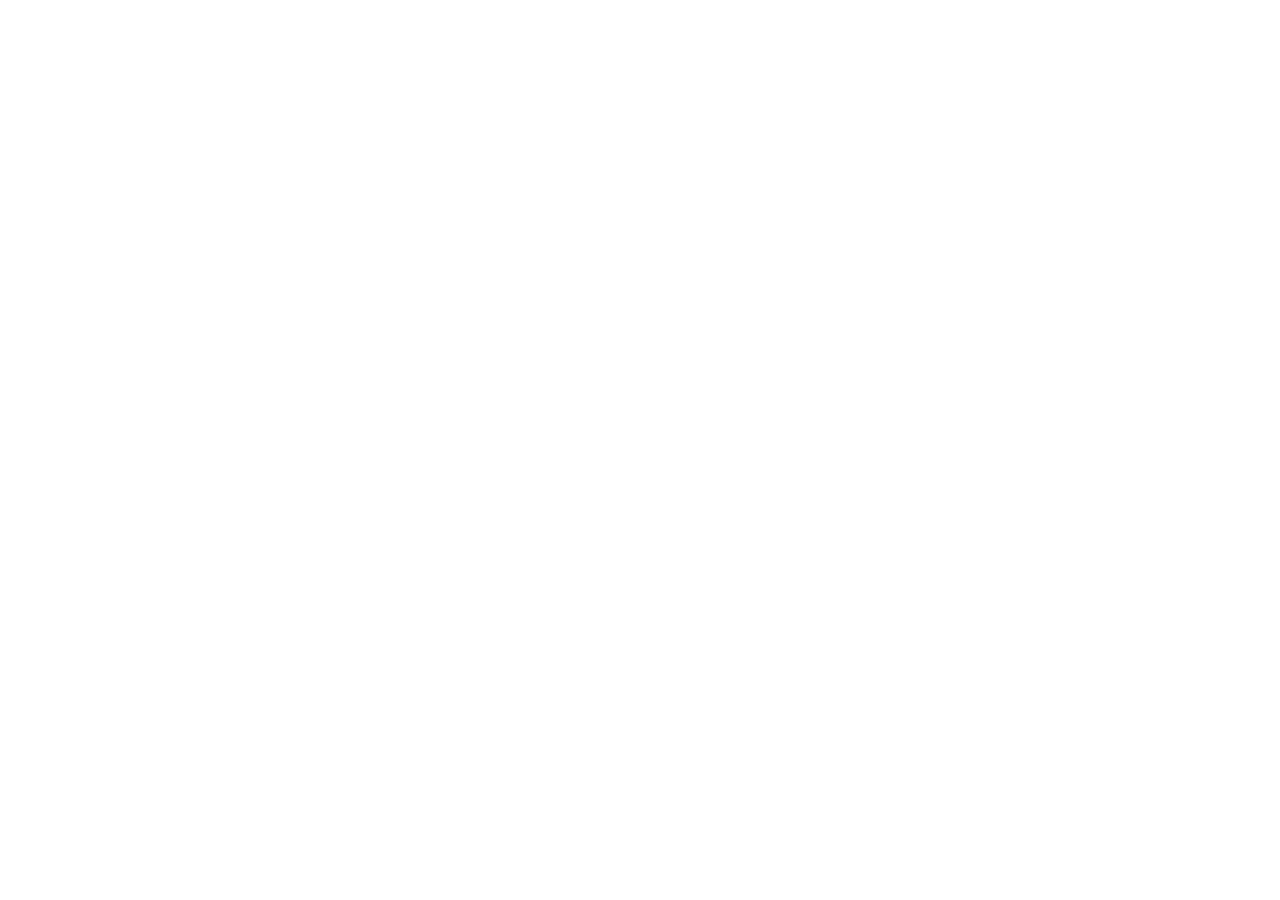
==== index.html @ 37dbfa88 "up" ====
<!DOCTYPE html>
<html lang="en">
<head>
    <meta charset="UTF-8">
    <meta name="viewport" content="width=device-width, initial-scale=1.0">
    <title>TS1 the best ever had</title>
</head>
<body>
    
</body>
</html>
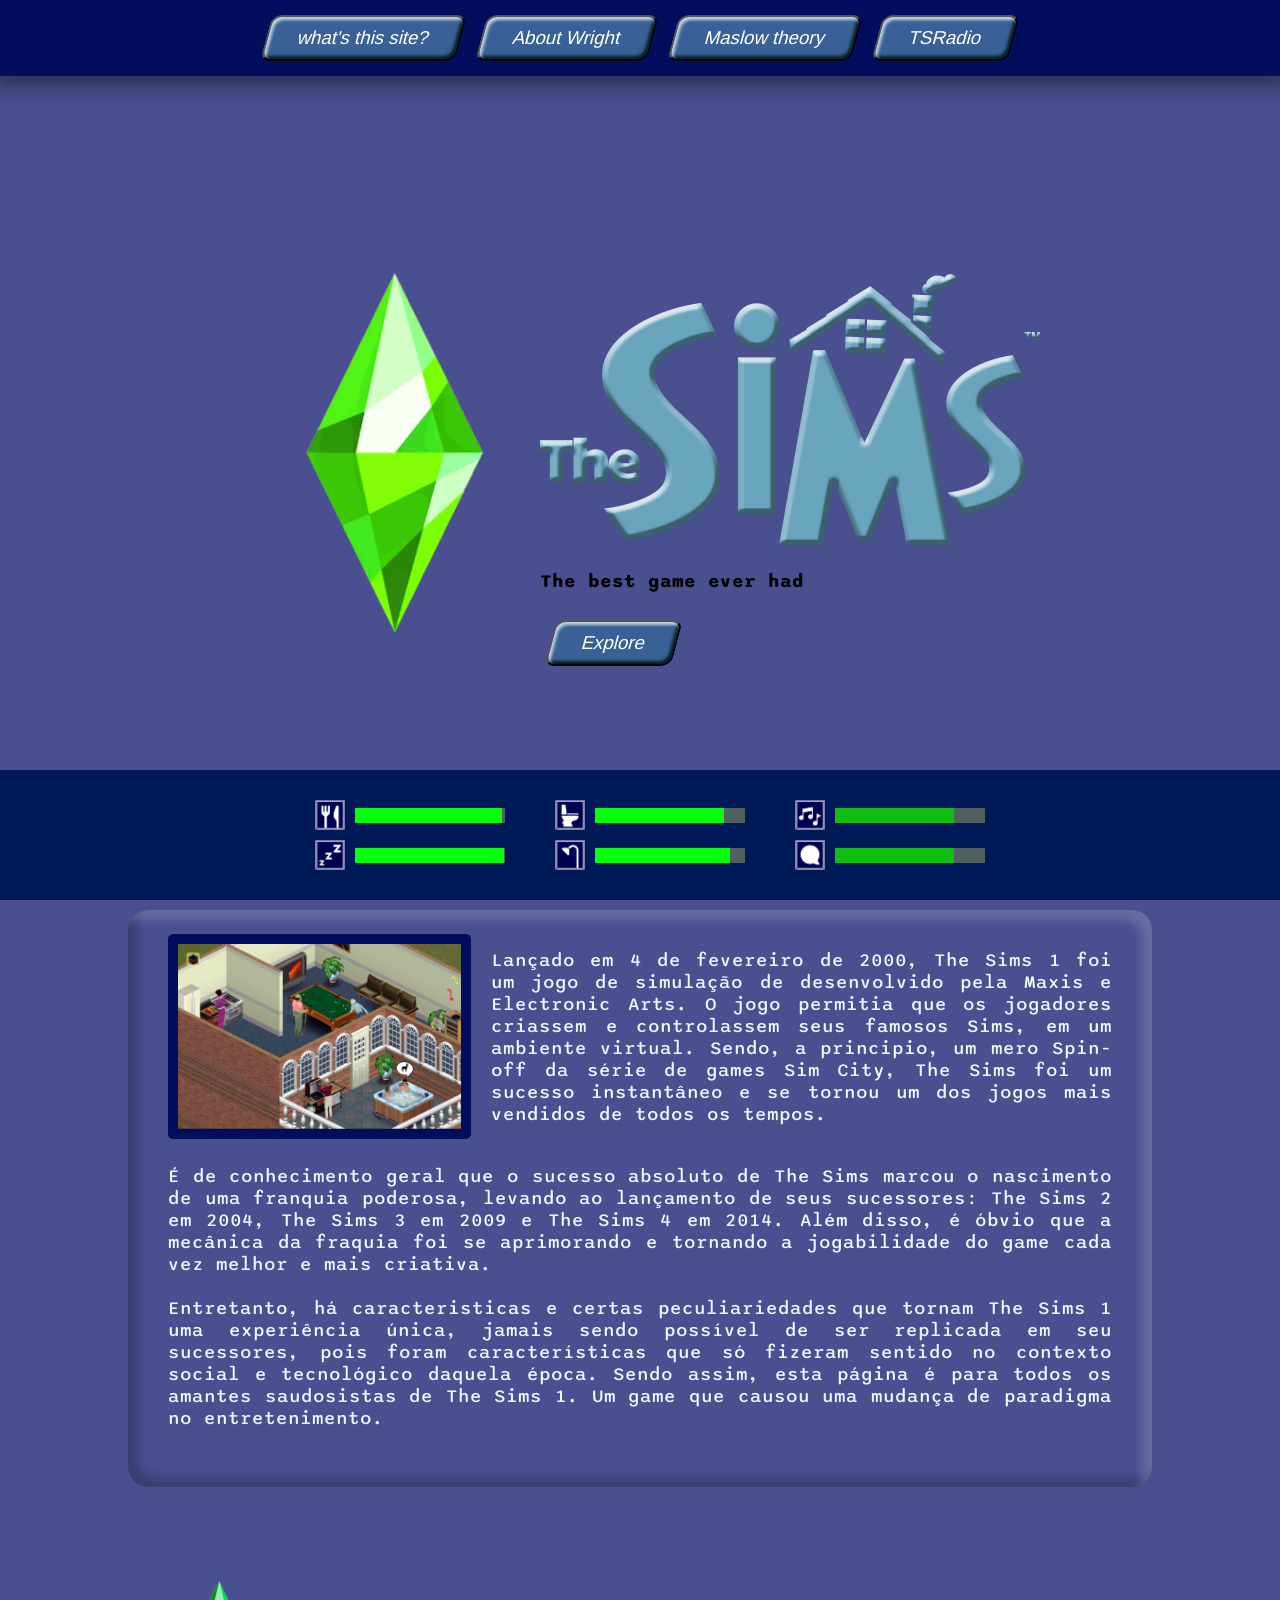
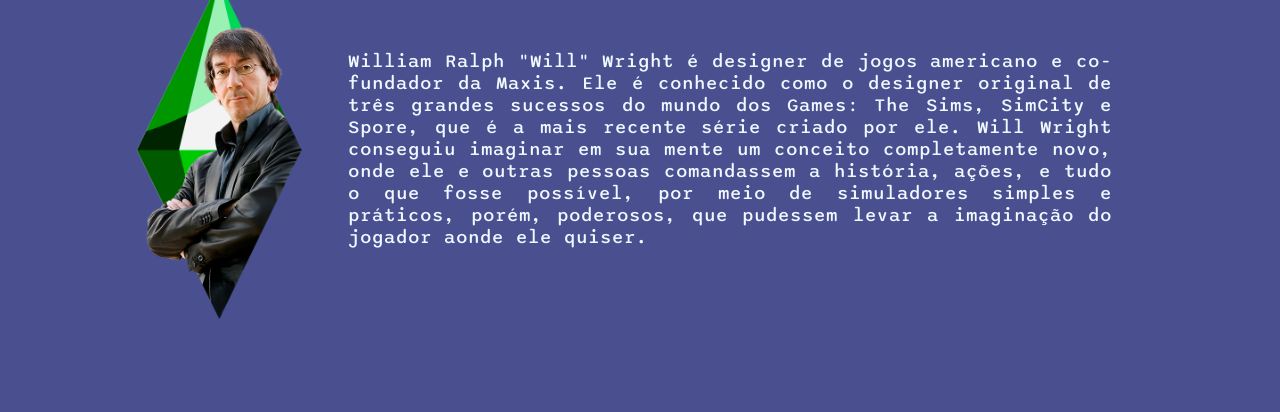
==== commit 4744e35e: "index rename" ====
--- a/index.html
+++ b/index.html
@@ -2,10 +2,77 @@
 <html lang="en">
 <head>
     <meta charset="UTF-8">
+    <link rel="shortchut icon" type="x-icon" href="_elements/TS-oldico.png">
     <meta name="viewport" content="width=device-width, initial-scale=1.0">
+    <link rel="stylesheet" href="style.css">
+    <link rel="stylesheet" href="alertStyle.css">
+    <link rel="stylesheet" href="footer.css">
+    <link rel="preconnect" href="https://fonts.googleapis.com">
+    <link rel="preconnect" href="https://fonts.gstatic.com" crossorigin>
+    <link href="https://fonts.googleapis.com/css2?family=Sono:wght@200..800&display=swap" rel="stylesheet">
     <title>TS1 the best ever had</title>
+   
 </head>
 <body>
-    
+
+    <div id="header-footer"></div>
+
+    <div id="cover" class="cover">
+        <img src="/_elements/plumbob_green.webp" alt="The Sims Pumbob">
+        <div id="coverText" class="coverText">
+            <img src="_elements/TS-logo-main.png" alt="The sims 1">
+            <h3>The best game ever had</h3>
+            <button class="btn btn5">Explore</button>
+        </div>
+    </div>
+
+    <div id="module" class="module modWhats">
+        <section class="section">
+            <img src="_elements/3240725-the-sims-screenshot.jpg" class="screenShot" alt="">
+            <p>Lançado em 4 de fevereiro de 2000, The Sims 1 foi um jogo de simulação de desenvolvido pela Maxis e Electronic Arts. O jogo permitia que os jogadores criassem e controlassem seus famosos Sims, em um ambiente virtual. Sendo, a principio, um mero Spin-off da série de games Sim City, The Sims foi um sucesso instantâneo e se tornou um dos jogos mais vendidos de todos os tempos.
+        </section>
+        <br>
+        É de conhecimento geral que o sucesso absoluto de The Sims marcou o nascimento de uma franquia poderosa, levando ao lançamento de seus sucessores: The Sims 2 em 2004, The Sims 3 em 2009 e The Sims 4 em 2014. Além disso, é óbvio que a mecânica da fraquia foi se aprimorando e tornando a jogabilidade do game cada vez melhor e mais criativa.
+        <br><br>
+        Entretanto, há caracteristicas e certas peculiariedades que tornam The Sims 1 uma experiência única, jamais sendo possível de ser replicada em seu sucessores, pois foram características que só fizeram sentido no contexto social e tecnológico daquela época. Sendo assim, esta página é para todos os amantes saudosistas de The Sims 1. Um game que causou uma mudança de paradigma no entretenimento.
+        </p>
+    </div>
+
+    <div id="module" class="moduleb modWright">
+        <img id="willImg" class="willImg" src="_elements/Will_Wright2.png" alt="">
+        <p>William Ralph "Will" Wright é designer de jogos americano e co-fundador da Maxis. Ele é conhecido como o designer original de três grandes sucessos do mundo dos Games: The Sims, SimCity e Spore, que é a mais recente série criado por ele. Will Wright conseguiu imaginar em sua mente um conceito completamente novo, onde ele e outras pessoas comandassem a história, ações, e tudo o que fosse possível, por meio de simuladores simples e práticos, porém, poderosos, que pudessem levar a imaginação do jogador aonde ele quiser.
+        </p>
+    </div>
+
+    <!-- CRIAR UM HTML PARA ALERTAS -->
+
+    <div id="alerta" class="alert" style="display:none">
+        <div class="alert-row">
+            <img src="_elements/achievement-img.png" alt="achievement">
+            <p>Meus parabêns, você agora sabe como funciona a pirâmide de Maslow, e aumentou sua habilidade de lógica.</p>
+        </div>
+        <button class="btn btnCloseAlert">Fechar</button>
+    </div>
+
+    <div id="alert-border" class="alert-border" style="display:none"></div>
+
+    <!-- <script src="script.js"></script>
+    <script src="alertScript.js"></script> -->
+
+    <script src="https://code.jquery.com/jquery-3.3.1.js"></script>
+    <script>
+        $(function () {
+            $("#header-footer").load("header-footer.html", function() {
+                $.getScript("script.js");
+                $.getScript("alertScript.js");
+                $.getScript("moodScript.js", function() {
+                    $.getScript("setupAllMoods.js", function() {
+                        initializeMoods();
+                    });
+                });
+            });
+        });
+    </script>
+
 </body>
 </html>
--- a/style.css
+++ b/style.css
@@ -0,0 +1,122 @@
+body {
+    margin: 0;
+    padding: 0;
+    background-color: #4A508F;
+    
+    font-family: "Sono", monospace;
+    font-optical-sizing: auto;
+    font-weight: 500;
+    font-style: normal;
+    font-variation-settings:
+    "MONO" 1;
+}
+
+body.alerta-exibido{
+    overflow: hidden;
+}
+
+
+.head {
+    width: 100vw;
+    padding: 5px 0;
+    display: flex;
+    justify-content: center;
+    align-items: center;
+    position: fixed;
+    top: 0;
+    z-index: 1000;
+    background-color: #020D5D;
+    box-shadow: 0 0 20px 10px #00000063;
+}
+
+.btn:hover {
+    cursor: pointer;
+}
+
+.btn{
+    background-color: #396195;
+    box-shadow: inset 3px 3px 3px 0 rgba(255, 255, 255, 0.709), inset -3px -3px 3px 0 rgba(0, 31, 29, 0.965);
+    color: #ffffff;
+    border-radius: 10px;
+    padding: 10px 30px;
+    font-size: 14pt;
+    margin: 10px;
+    transform: skew(-15deg);
+}
+
+.screenShot {
+    margin-right: 20px;
+    width: 30%;
+    border-radius: 5px;
+    border: 10px solid #020d5d;
+}
+
+.cover {
+    width: 100vw;
+    height: 100vh;
+    display: flex;
+    justify-content: center;
+    align-items: center;
+}
+
+.cover > img {
+    width: 300px;
+}
+
+.coverText > img {
+    margin-top: 50px;
+    width: 500px;
+}
+
+h1 {
+    font-size: 40pt;
+    color: #ffffff;
+}
+
+.module {
+    box-sizing: border-box;
+    box-shadow: inset -10px 10px 10px 0 rgba(255, 255, 255, 0.158), inset 10px -10px 10px 0 rgba(0, 0, 0, .2);
+    width: 80vw;
+    height: auto;
+    display: flex;
+    flex-direction: column;
+    margin: 10px auto;
+    border-radius: 20px;
+}
+
+.section {
+    display: flex;
+    align-items: center;
+    justify-content: center;
+}
+
+.moduleb {
+    width: 80vw;
+    height: auto;
+    display: flex;
+    align-items: center;
+    justify-content: center;
+    margin: 90px auto;
+    align-items: center;
+    border-radius: 20px;
+}
+
+.module, .moduleb > p {
+    font-size: 14pt;
+    text-align: justify;
+    color: aliceblue;
+    padding: 20px 40px;
+}
+
+.modWright > img {
+    width: 180px;
+    transition: 0.5s ease;
+}
+
+.modWright > img:hover{
+    cursor: pointer;
+    transform: scale(1.1);
+    transition: 0.5s ease;
+    filter: drop-shadow( 0 0 20px rgb(0, 255, 38));
+}
+
--- a/alertStyle.css
+++ b/alertStyle.css
@@ -0,0 +1,50 @@
+.alert{
+    box-sizing: border-box;
+    box-shadow: inset -10px 10px 5px 0px rgba(255, 255, 255, 0.331), inset 10px -10px 10px 0 rgba(0, 0, 0, .2);
+    position:fixed;
+    top: 50%;
+    left: 50%;
+    transform: translate(-50%, -50%);
+    padding: 30px;
+    z-index: 9999;
+    background-color: #020052;
+    display: flex;
+    align-items: center;
+    justify-content: center;
+    border-radius: 5px;
+}
+
+.alert-row{
+    display: flex;
+    align-items:start;
+    gap: 10px;
+}
+
+.alert-border{
+    position:fixed;
+    top: 50%;
+    left: 50%;
+    transform: translate(-50%, -50%);
+    width: 100%;
+    height: 100%;
+    z-index: 1000;
+    backdrop-filter: blur(5px);
+    background-color: rgba(255, 255, 255, 0);
+}
+
+.alert-row > p{
+    font-size: 12pt;
+    color: rgba(255, 255, 255, 0.75);
+    padding-right: 10px;
+}
+
+.alert-row > img{
+    width: 30%;
+    height: auto;
+}
+
+.alert > button{
+    position: relative;
+    margin-left: 40%;
+    margin-top: 5%;
+}
--- a/footer.css
+++ b/footer.css
@@ -0,0 +1,43 @@
+/* {
+    margin: 0;
+    padding: 0;
+    box-sizing: border-box;
+}
+
+footer {
+    width: 100vw;
+    height: 70px;
+    background-color: #020D5D;
+    display: flex;
+    justify-content: center;
+    align-items: center;
+    position: fixed;
+    bottom: 0;
+    z-index: 1000;
+}
+
+h6 {
+    color: white;
+    margin-bottom: 2px;
+}
+
+.moodContainer{
+    width: 300px;
+    display: flex;
+    flex-wrap: wrap;
+    gap: 5px 20px;
+}
+
+.progress-bar {
+    width: 100px;
+    height: 10px;
+    background-color: #cf0103;
+    z-index: 5000;
+}
+  
+.progress {
+    height: 100%;
+    background-color: green;
+    z-index: 6000;
+}
+  */
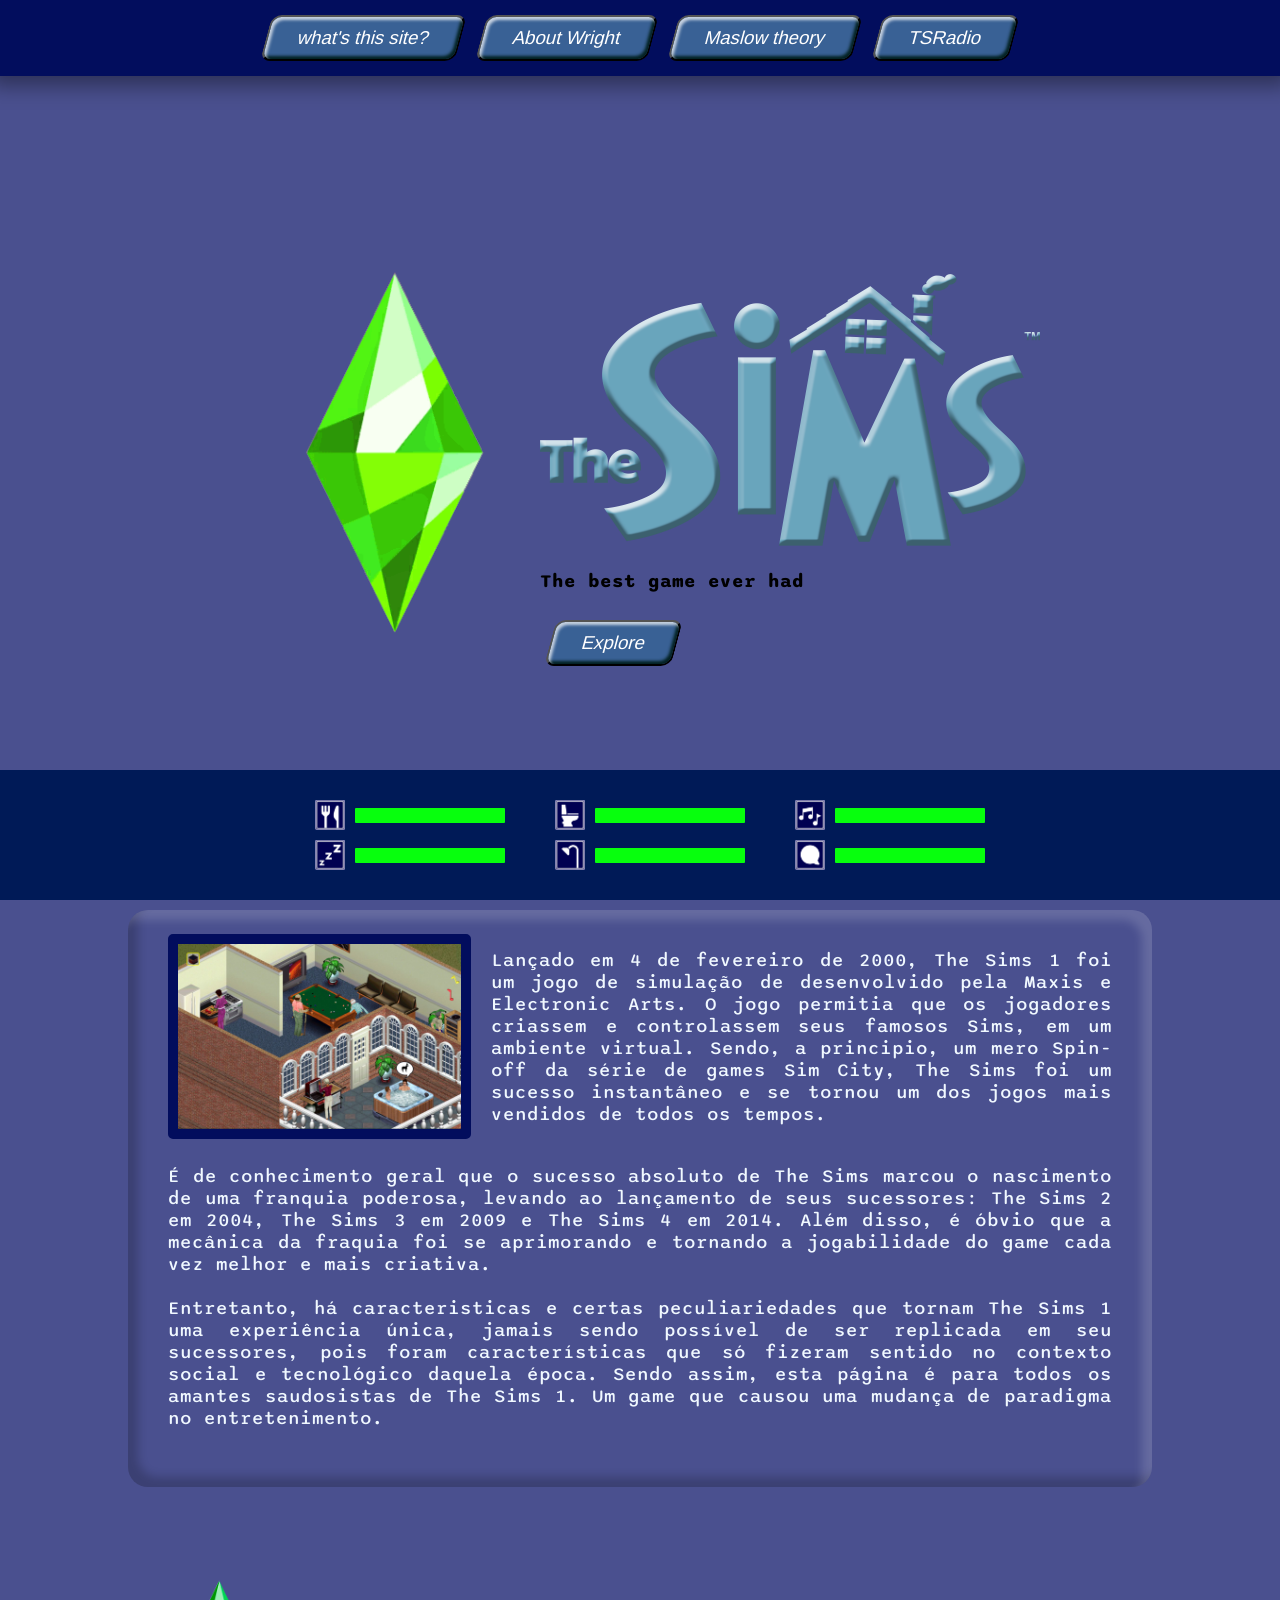
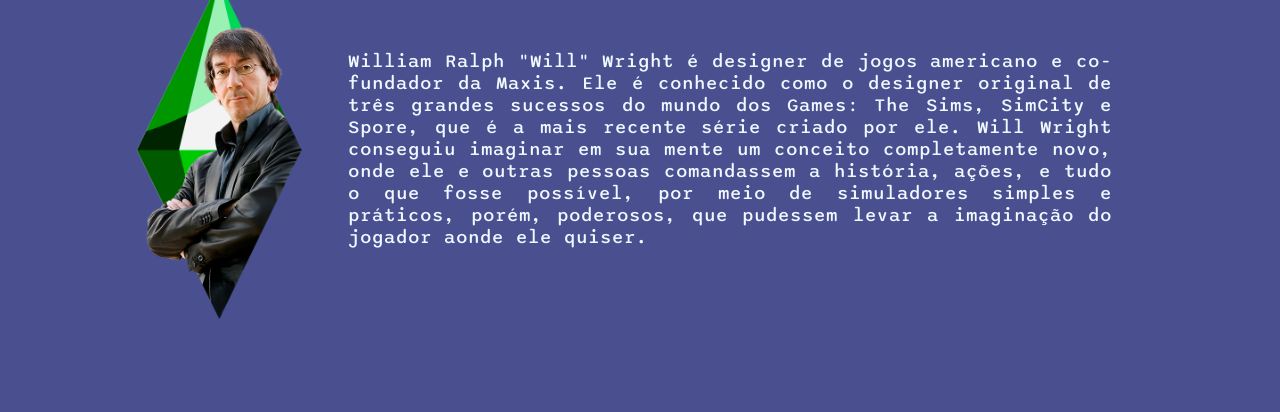
==== commit 3564cabe: "reestruturação de projeto" ====
--- a/index.html
+++ b/index.html
@@ -1,12 +1,13 @@
 <!DOCTYPE html>
-<html lang="en">
+<html lang="pt-BR">
 <head>
     <meta charset="UTF-8">
-    <link rel="shortchut icon" type="x-icon" href="_elements/TS-oldico.png">
+    <link rel="shortcut icon" type="image/png" href="assets/images/branding/TS-oldico.png">
     <meta name="viewport" content="width=device-width, initial-scale=1.0">
-    <link rel="stylesheet" href="style.css">
-    <link rel="stylesheet" href="alertStyle.css">
-    <link rel="stylesheet" href="footer.css">
+    <link rel="stylesheet" href="styles/main.css">
+    <link rel="stylesheet" href="styles/alert.css">
+    <link rel="stylesheet" href="styles/footer.css">
+    <link rel="stylesheet" href="styles/moods.css">
     <link rel="preconnect" href="https://fonts.googleapis.com">
     <link rel="preconnect" href="https://fonts.gstatic.com" crossorigin>
     <link href="https://fonts.googleapis.com/css2?family=Sono:wght@200..800&display=swap" rel="stylesheet">
@@ -18,9 +19,14 @@
     <div id="header-footer"></div>
 
     <div id="cover" class="cover">
-        <img src="/_elements/plumbob_green.webp" alt="The Sims Pumbob">
+        <img
+            id="plumbobStatus"
+            src="assets/images/plumbobs/plumbob_green.webp"
+            alt="Plumbob verde: necessidades em bom estado"
+            data-state="green"
+        >
         <div id="coverText" class="coverText">
-            <img src="_elements/TS-logo-main.png" alt="The sims 1">
+            <img src="assets/images/branding/TS-logo-main.png" alt="The Sims 1">
             <h3>The best game ever had</h3>
             <button class="btn btn5">Explore</button>
         </div>
@@ -28,7 +34,7 @@
 
     <div id="module" class="module modWhats">
         <section class="section">
-            <img src="_elements/3240725-the-sims-screenshot.jpg" class="screenShot" alt="">
+            <img src="assets/images/content/3240725-the-sims-screenshot.jpg" class="screenShot" alt="">
             <p>Lançado em 4 de fevereiro de 2000, The Sims 1 foi um jogo de simulação de desenvolvido pela Maxis e Electronic Arts. O jogo permitia que os jogadores criassem e controlassem seus famosos Sims, em um ambiente virtual. Sendo, a principio, um mero Spin-off da série de games Sim City, The Sims foi um sucesso instantâneo e se tornou um dos jogos mais vendidos de todos os tempos.
         </section>
         <br>
@@ -39,40 +45,48 @@
     </div>
 
     <div id="module" class="moduleb modWright">
-        <img id="willImg" class="willImg" src="_elements/Will_Wright2.png" alt="">
+        <img id="willImg" class="willImg" src="assets/images/content/Will_Wright2.png" alt="">
         <p>William Ralph "Will" Wright é designer de jogos americano e co-fundador da Maxis. Ele é conhecido como o designer original de três grandes sucessos do mundo dos Games: The Sims, SimCity e Spore, que é a mais recente série criado por ele. Will Wright conseguiu imaginar em sua mente um conceito completamente novo, onde ele e outras pessoas comandassem a história, ações, e tudo o que fosse possível, por meio de simuladores simples e práticos, porém, poderosos, que pudessem levar a imaginação do jogador aonde ele quiser.
         </p>
     </div>
 
     <!-- CRIAR UM HTML PARA ALERTAS -->
 
-    <div id="alerta" class="alert" style="display:none">
+    <div id="alerta" class="alert" role="dialog" aria-modal="true" aria-labelledby="alert-message" style="display:none">
         <div class="alert-row">
-            <img src="_elements/achievement-img.png" alt="achievement">
-            <p>Meus parabêns, você agora sabe como funciona a pirâmide de Maslow, e aumentou sua habilidade de lógica.</p>
+            <img src="assets/images/content/achievement-img.png" alt="achievement">
+            <p id="alert-message">Meus parabêns, você agora sabe como funciona a pirâmide de Maslow, e aumentou sua habilidade de lógica.</p>
         </div>
         <button class="btn btnCloseAlert">Fechar</button>
     </div>
 
     <div id="alert-border" class="alert-border" style="display:none"></div>
 
-    <!-- <script src="script.js"></script>
-    <script src="alertScript.js"></script> -->
+    <script src="scripts/alert.js"></script>
+    <script src="scripts/navigation.js"></script>
+    <script src="scripts/mood-controller.js"></script>
+    <script src="scripts/moods.js"></script>
+    <script>
+        async function initializePage() {
+            const container = document.getElementById('header-footer');
 
-    <script src="https://code.jquery.com/jquery-3.3.1.js"></script>
-    <script>
-        $(function () {
-            $("#header-footer").load("header-footer.html", function() {
-                $.getScript("script.js");
-                $.getScript("alertScript.js");
-                $.getScript("moodScript.js", function() {
-                    $.getScript("setupAllMoods.js", function() {
-                        initializeMoods();
-                    });
-                });
-            });
-        });
+            try {
+                const response = await fetch('partials/header-footer.html');
+
+                if (!response.ok) {
+                    throw new Error(`Erro HTTP ${response.status}`);
+                }
+
+                container.innerHTML = await response.text();
+                initializeNavigation();
+                initializeMoods();
+            } catch (error) {
+                console.error('Não foi possível carregar o cabeçalho e o rodapé:', error);
+            }
+        }
+
+        initializePage();
     </script>
 
 </body>
-</html>+</html>
--- a/styles/main.css
+++ b/styles/main.css
@@ -0,0 +1,122 @@
+body {
+    margin: 0;
+    padding: 0;
+    background-color: #4A508F;
+    
+    font-family: "Sono", monospace;
+    font-optical-sizing: auto;
+    font-weight: 500;
+    font-style: normal;
+    font-variation-settings:
+    "MONO" 1;
+}
+
+body.alerta-exibido{
+    overflow: hidden;
+}
+
+
+.head {
+    width: 100vw;
+    padding: 5px 0;
+    display: flex;
+    justify-content: center;
+    align-items: center;
+    position: fixed;
+    top: 0;
+    z-index: 1000;
+    background-color: #020D5D;
+    box-shadow: 0 0 20px 10px #00000063;
+}
+
+.btn:hover {
+    cursor: pointer;
+}
+
+.btn{
+    background-color: #396195;
+    box-shadow: inset 3px 3px 3px 0 rgba(255, 255, 255, 0.709), inset -3px -3px 3px 0 rgba(0, 31, 29, 0.965);
+    color: #ffffff;
+    border-radius: 10px;
+    padding: 10px 30px;
+    font-size: 14pt;
+    margin: 10px;
+    transform: skew(-15deg);
+}
+
+.screenShot {
+    margin-right: 20px;
+    width: 30%;
+    border-radius: 5px;
+    border: 10px solid #020d5d;
+}
+
+.cover {
+    width: 100vw;
+    height: 100vh;
+    display: flex;
+    justify-content: center;
+    align-items: center;
+}
+
+.cover > img {
+    width: 300px;
+}
+
+.coverText > img {
+    margin-top: 50px;
+    width: 500px;
+}
+
+h1 {
+    font-size: 40pt;
+    color: #ffffff;
+}
+
+.module {
+    box-sizing: border-box;
+    box-shadow: inset -10px 10px 10px 0 rgba(255, 255, 255, 0.158), inset 10px -10px 10px 0 rgba(0, 0, 0, .2);
+    width: 80vw;
+    height: auto;
+    display: flex;
+    flex-direction: column;
+    margin: 10px auto;
+    border-radius: 20px;
+}
+
+.section {
+    display: flex;
+    align-items: center;
+    justify-content: center;
+}
+
+.moduleb {
+    width: 80vw;
+    height: auto;
+    display: flex;
+    align-items: center;
+    justify-content: center;
+    margin: 90px auto;
+    align-items: center;
+    border-radius: 20px;
+}
+
+.module, .moduleb > p {
+    font-size: 14pt;
+    text-align: justify;
+    color: aliceblue;
+    padding: 20px 40px;
+}
+
+.modWright > img {
+    width: 180px;
+    transition: 0.5s ease;
+}
+
+.modWright > img:hover{
+    cursor: pointer;
+    transform: scale(1.1);
+    transition: 0.5s ease;
+    filter: drop-shadow( 0 0 20px rgb(0, 255, 38));
+}
+
--- a/styles/alert.css
+++ b/styles/alert.css
@@ -0,0 +1,50 @@
+.alert{
+    box-sizing: border-box;
+    box-shadow: inset -10px 10px 5px 0px rgba(255, 255, 255, 0.331), inset 10px -10px 10px 0 rgba(0, 0, 0, .2);
+    position:fixed;
+    top: 50%;
+    left: 50%;
+    transform: translate(-50%, -50%);
+    padding: 30px;
+    z-index: 9999;
+    background-color: #020052;
+    display: flex;
+    align-items: center;
+    justify-content: center;
+    border-radius: 5px;
+}
+
+.alert-row{
+    display: flex;
+    align-items:start;
+    gap: 10px;
+}
+
+.alert-border{
+    position:fixed;
+    top: 50%;
+    left: 50%;
+    transform: translate(-50%, -50%);
+    width: 100%;
+    height: 100%;
+    z-index: 1000;
+    backdrop-filter: blur(5px);
+    background-color: rgba(255, 255, 255, 0);
+}
+
+.alert-row > p{
+    font-size: 12pt;
+    color: rgba(255, 255, 255, 0.75);
+    padding-right: 10px;
+}
+
+.alert-row > img{
+    width: 30%;
+    height: auto;
+}
+
+.alert > button{
+    position: relative;
+    margin-left: 40%;
+    margin-top: 5%;
+}
--- a/styles/footer.css
+++ b/styles/footer.css
@@ -0,0 +1,43 @@
+/* {
+    margin: 0;
+    padding: 0;
+    box-sizing: border-box;
+}
+
+footer {
+    width: 100vw;
+    height: 70px;
+    background-color: #020D5D;
+    display: flex;
+    justify-content: center;
+    align-items: center;
+    position: fixed;
+    bottom: 0;
+    z-index: 1000;
+}
+
+h6 {
+    color: white;
+    margin-bottom: 2px;
+}
+
+.moodContainer{
+    width: 300px;
+    display: flex;
+    flex-wrap: wrap;
+    gap: 5px 20px;
+}
+
+.progress-bar {
+    width: 100px;
+    height: 10px;
+    background-color: #cf0103;
+    z-index: 5000;
+}
+  
+.progress {
+    height: 100%;
+    background-color: green;
+    z-index: 6000;
+}
+  */
--- a/styles/moods.css
+++ b/styles/moods.css
@@ -0,0 +1,95 @@
+.moodContainer {
+    display: flex;
+}
+
+.mood-grid {
+    display: grid;
+    grid-template-columns: repeat(3, 1fr);
+    grid-auto-rows: auto;
+    gap: 10px 50px;
+    padding: 10px;
+
+    width: fit-content;         /* <- Isso permite que o grid se encolha até o conteúdo */
+    margin: 10px auto;             /* <- Isso centraliza horizontalmente */
+}
+
+.mood-row {
+    display: flex;
+    align-items: center;
+    gap: 10px;
+    /* background: rgba(255, 255, 255, 0.1); */
+    position: relative; /* <- adicione isso */
+    height: auto;
+    width: auto;
+}
+
+.mood-button {
+    width: 30px;
+    padding: 0;
+    border: 0;
+    background: transparent;
+    cursor: pointer;
+}
+
+.mood-button:disabled {
+    cursor: not-allowed;
+    opacity: 0.55;
+}
+
+.mood-icon {
+    display: block;
+    width: 30px;
+    height: auto;
+}
+
+.mood-button:hover:not(:disabled) .mood-icon,
+.mood-button:focus-visible .mood-icon {
+    transform: scale(1.2);
+    transition: transform 0.2s ease;
+}
+
+.bar-container {
+    width: 150px;
+    height: 15px;
+    border-radius: 1px;
+    overflow: hidden;
+    position: relative;
+    top: 0%;
+    left: 0%;
+    background-color: #51615F;
+    z-index: 1;
+}
+
+/* Cores de fundo conforme o nível de necessidade */
+.progress-bar.full {
+    background-color: #07FF0D;
+}
+
+.progress-bar.high {
+    background-color: #10bd13;
+}
+
+.progress-bar.medium {
+    background-color: #703536;
+}
+
+.progress-bar.low {
+    background-color: #D30206;
+}
+
+.progress-bar {
+    height: 100%;
+    transition: width 0.2s ease;
+}
+
+#footerZone {
+    position: fixed;
+    bottom: 0;
+    width: 100%;
+    background-color: #001A57;
+    padding: 10px;
+    display: flex;
+    align-items: center;
+    justify-content: center;
+    z-index: 1;
+}
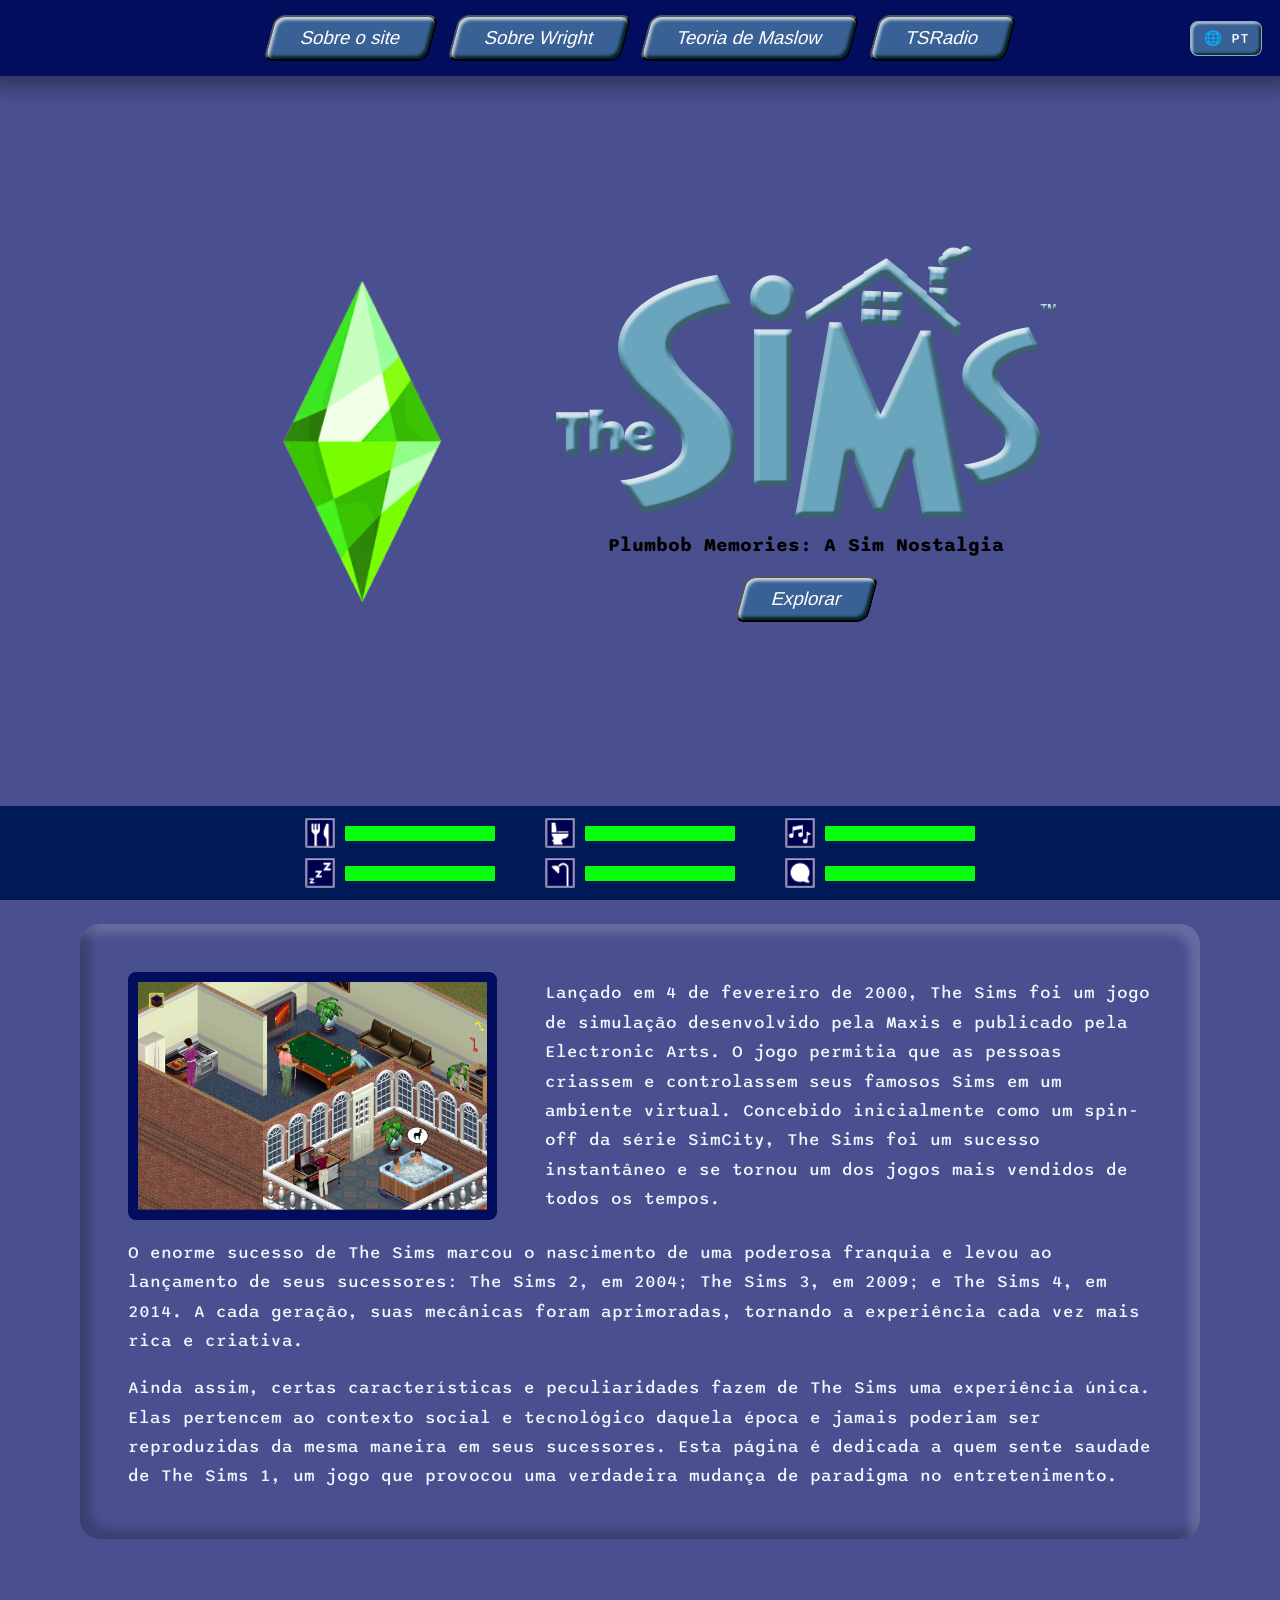
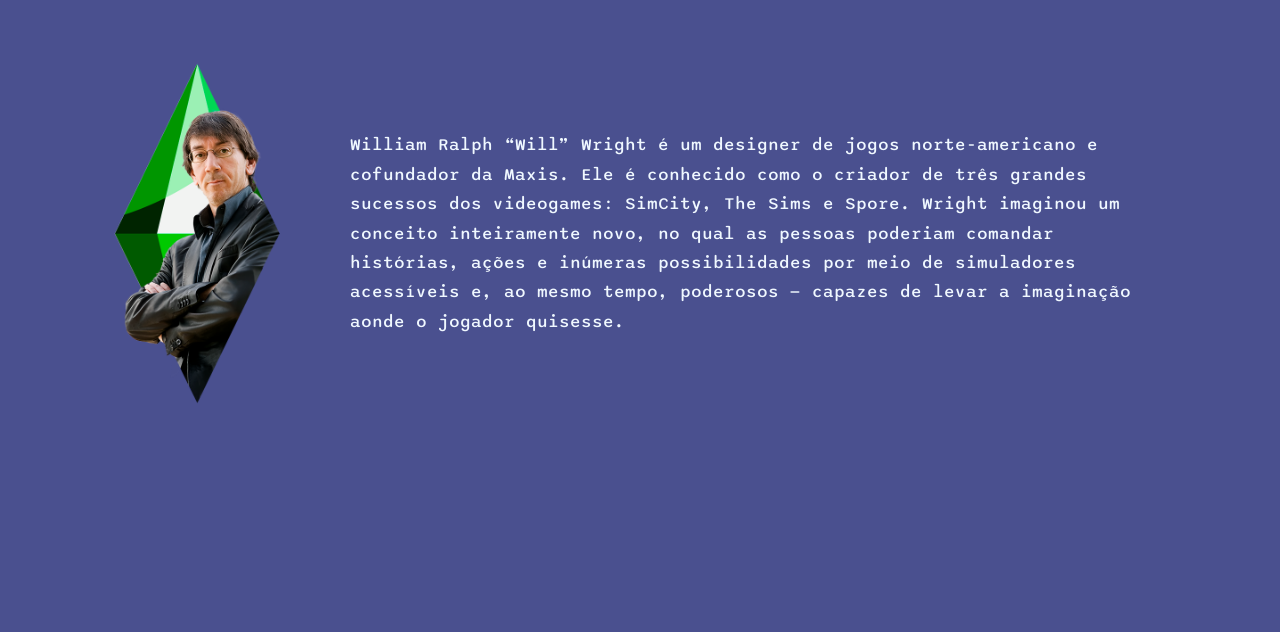
==== commit 775d0e4e: "expansão de idiomas do projeto e responsividade da plataforma" ====
--- a/index.html
+++ b/index.html
@@ -11,7 +11,7 @@
     <link rel="preconnect" href="https://fonts.googleapis.com">
     <link rel="preconnect" href="https://fonts.gstatic.com" crossorigin>
     <link href="https://fonts.googleapis.com/css2?family=Sono:wght@200..800&display=swap" rel="stylesheet">
-    <title>TS1 the best ever had</title>
+    <title data-i18n="meta.title">Plumbob Memories: A Sim Nostalgia</title>
    
 </head>
 <body>
@@ -22,46 +22,57 @@
         <img
             id="plumbobStatus"
             src="assets/images/plumbobs/plumbob_green.webp"
-            alt="Plumbob verde: necessidades em bom estado"
+            alt=""
+            data-i18n-alt="plumbob.green"
             data-state="green"
         >
         <div id="coverText" class="coverText">
             <img src="assets/images/branding/TS-logo-main.png" alt="The Sims 1">
-            <h3>The best game ever had</h3>
-            <button class="btn btn5">Explore</button>
+            <h3 data-i18n="cover.tagline"></h3>
+            <button type="button" class="btn btn5" data-i18n="cover.explore"></button>
         </div>
     </div>
 
     <div id="module" class="module modWhats">
         <section class="section">
-            <img src="assets/images/content/3240725-the-sims-screenshot.jpg" class="screenShot" alt="">
-            <p>Lançado em 4 de fevereiro de 2000, The Sims 1 foi um jogo de simulação de desenvolvido pela Maxis e Electronic Arts. O jogo permitia que os jogadores criassem e controlassem seus famosos Sims, em um ambiente virtual. Sendo, a principio, um mero Spin-off da série de games Sim City, The Sims foi um sucesso instantâneo e se tornou um dos jogos mais vendidos de todos os tempos.
+            <img
+                src="assets/images/content/3240725-the-sims-screenshot.jpg"
+                class="screenShot"
+                alt=""
+                data-i18n-alt="content.screenshotAlt"
+            >
+            <p data-i18n="content.about.paragraph1"></p>
         </section>
-        <br>
-        É de conhecimento geral que o sucesso absoluto de The Sims marcou o nascimento de uma franquia poderosa, levando ao lançamento de seus sucessores: The Sims 2 em 2004, The Sims 3 em 2009 e The Sims 4 em 2014. Além disso, é óbvio que a mecânica da fraquia foi se aprimorando e tornando a jogabilidade do game cada vez melhor e mais criativa.
-        <br><br>
-        Entretanto, há caracteristicas e certas peculiariedades que tornam The Sims 1 uma experiência única, jamais sendo possível de ser replicada em seu sucessores, pois foram características que só fizeram sentido no contexto social e tecnológico daquela época. Sendo assim, esta página é para todos os amantes saudosistas de The Sims 1. Um game que causou uma mudança de paradigma no entretenimento.
-        </p>
+        <p data-i18n="content.about.paragraph2"></p>
+        <p data-i18n="content.about.paragraph3"></p>
     </div>
 
     <div id="module" class="moduleb modWright">
-        <img id="willImg" class="willImg" src="assets/images/content/Will_Wright2.png" alt="">
-        <p>William Ralph "Will" Wright é designer de jogos americano e co-fundador da Maxis. Ele é conhecido como o designer original de três grandes sucessos do mundo dos Games: The Sims, SimCity e Spore, que é a mais recente série criado por ele. Will Wright conseguiu imaginar em sua mente um conceito completamente novo, onde ele e outras pessoas comandassem a história, ações, e tudo o que fosse possível, por meio de simuladores simples e práticos, porém, poderosos, que pudessem levar a imaginação do jogador aonde ele quiser.
-        </p>
+        <img
+            id="willImg"
+            class="willImg"
+            src="assets/images/content/Will_Wright2.png"
+            alt=""
+            data-i18n-alt="content.willWrightAlt"
+        >
+        <p data-i18n="content.wright"></p>
     </div>
-
-    <!-- CRIAR UM HTML PARA ALERTAS -->
 
     <div id="alerta" class="alert" role="dialog" aria-modal="true" aria-labelledby="alert-message" style="display:none">
         <div class="alert-row">
-            <img src="assets/images/content/achievement-img.png" alt="achievement">
-            <p id="alert-message">Meus parabêns, você agora sabe como funciona a pirâmide de Maslow, e aumentou sua habilidade de lógica.</p>
+            <img
+                src="assets/images/content/achievement-img.png"
+                alt=""
+                data-i18n-alt="alert.imageAlt"
+            >
+            <p id="alert-message" data-i18n="alert.message"></p>
         </div>
-        <button class="btn btnCloseAlert">Fechar</button>
+        <button type="button" class="btn btnCloseAlert" data-i18n="common.close"></button>
     </div>
 
     <div id="alert-border" class="alert-border" style="display:none"></div>
 
+    <script src="scripts/i18n.js"></script>
     <script src="scripts/alert.js"></script>
     <script src="scripts/navigation.js"></script>
     <script src="scripts/mood-controller.js"></script>
@@ -78,10 +89,13 @@
                 }
 
                 container.innerHTML = await response.text();
+                initializeLanguageMenu();
+                await initializeI18n();
                 initializeNavigation();
                 initializeMoods();
+                applyTranslations();
             } catch (error) {
-                console.error('Não foi possível carregar o cabeçalho e o rodapé:', error);
+                console.error('Não foi possível inicializar a página:', error);
             }
         }
 
--- a/styles/main.css
+++ b/styles/main.css
@@ -1,122 +1,446 @@
+:root {
+    --header-space: 82px;
+    --footer-space: 104px;
+}
+
+*,
+*::before,
+*::after {
+    box-sizing: border-box;
+}
+
+html {
+    scroll-padding-top: var(--header-space);
+}
+
 body {
+    min-width: 0;
     margin: 0;
-    padding: 0;
-    background-color: #4A508F;
-    
+    padding: 0 0 var(--footer-space);
+    overflow-x: hidden;
+    background-color: #4a508f;
     font-family: "Sono", monospace;
     font-optical-sizing: auto;
     font-weight: 500;
     font-style: normal;
-    font-variation-settings:
-    "MONO" 1;
-}
-
-body.alerta-exibido{
+    font-variation-settings: "MONO" 1;
+}
+
+body.alerta-exibido {
     overflow: hidden;
 }
 
+img {
+    max-width: 100%;
+}
 
 .head {
-    width: 100vw;
-    padding: 5px 0;
-    display: flex;
-    justify-content: center;
-    align-items: center;
     position: fixed;
     top: 0;
     z-index: 1000;
-    background-color: #020D5D;
+    display: flex;
+    align-items: center;
+    justify-content: center;
+    width: 100%;
+    min-height: 64px;
+    padding: 5px 96px;
+    background-color: #020d5d;
     box-shadow: 0 0 20px 10px #00000063;
+}
+
+.nav-links {
+    display: flex;
+    align-items: center;
+    justify-content: center;
+    min-width: 0;
+}
+
+.language-picker {
+    position: absolute;
+    right: 18px;
+}
+
+.language-toggle {
+    min-width: 72px;
+    padding: 8px 10px;
+    border: 1px solid rgba(255, 255, 255, 0.45);
+    border-radius: 8px;
+    background: #396195;
+    color: #ffffff;
+    font: inherit;
+    font-size: 0.9rem;
+    cursor: pointer;
+    box-shadow:
+        inset 2px 2px 2px rgba(255, 255, 255, 0.55),
+        inset -2px -2px 2px rgba(0, 31, 29, 0.8);
+}
+
+.language-toggle:focus-visible,
+.language-menu button:focus-visible,
+.btn:focus-visible {
+    outline: 3px solid #07ff0d;
+    outline-offset: 2px;
+}
+
+.language-toggle:disabled {
+    cursor: wait;
+    opacity: 0.65;
+}
+
+.language-menu {
+    position: absolute;
+    top: calc(100% + 8px);
+    right: 0;
+    min-width: 180px;
+    padding: 6px;
+    border: 1px solid rgba(255, 255, 255, 0.35);
+    border-radius: 8px;
+    background: #020d5d;
+    box-shadow: 0 8px 24px rgba(0, 0, 0, 0.4);
+}
+
+.language-menu[hidden] {
+    display: none;
+}
+
+.language-menu button {
+    width: 100%;
+    padding: 9px 10px;
+    border: 0;
+    border-radius: 5px;
+    background: transparent;
+    color: #ffffff;
+    font: inherit;
+    text-align: left;
+    cursor: pointer;
+}
+
+.language-menu button:hover,
+.language-menu button.is-active {
+    background: #396195;
+}
+
+.language-menu .language-code {
+    float: right;
+    opacity: 0.7;
+}
+
+.btn {
+    margin: 10px;
+    padding: 10px 30px;
+    border-radius: 10px;
+    background-color: #396195;
+    box-shadow:
+        inset 3px 3px 3px 0 rgba(255, 255, 255, 0.709),
+        inset -3px -3px 3px 0 rgba(0, 31, 29, 0.965);
+    color: #ffffff;
+    font-size: 14pt;
+    white-space: nowrap;
+    transform: skew(-15deg);
 }
 
 .btn:hover {
     cursor: pointer;
 }
 
-.btn{
-    background-color: #396195;
-    box-shadow: inset 3px 3px 3px 0 rgba(255, 255, 255, 0.709), inset -3px -3px 3px 0 rgba(0, 31, 29, 0.965);
-    color: #ffffff;
-    border-radius: 10px;
-    padding: 10px 30px;
-    font-size: 14pt;
-    margin: 10px;
-    transform: skew(-15deg);
+.cover {
+    display: flex;
+    align-items: center;
+    justify-content: center;
+    gap: clamp(24px, 5vw, 72px);
+    width: 100%;
+    min-height: 100vh;
+    min-height: 100svh;
+    padding:
+        calc(var(--header-space) + 24px)
+        clamp(24px, 5vw, 80px)
+        calc(var(--footer-space) + 24px);
+}
+
+.cover > img {
+    flex: 0 1 auto;
+    width: clamp(170px, 21vw, 300px);
+    max-height: 52vh;
+    object-fit: contain;
+}
+
+.coverText {
+    display: flex;
+    min-width: 0;
+    flex-direction: column;
+    align-items: center;
+}
+
+.coverText > img {
+    width: min(500px, 48vw);
+    max-height: 50vh;
+    object-fit: contain;
+}
+
+.coverText h3 {
+    max-width: 100%;
+    margin: 14px 0 8px;
+    font-size: clamp(0.9rem, 1.5vw, 1.2rem);
+    line-height: 1.4;
+    text-align: center;
+}
+
+.module,
+.moduleb {
+    width: min(1120px, calc(100% - 48px));
+    color: aliceblue;
+}
+
+.module {
+    display: flex;
+    flex-direction: column;
+    gap: 18px;
+    margin: 24px auto;
+    padding: clamp(24px, 4vw, 48px);
+    border-radius: 20px;
+    box-shadow:
+        inset -10px 10px 10px 0 rgba(255, 255, 255, 0.158),
+        inset 10px -10px 10px 0 rgba(0, 0, 0, 0.2);
+}
+
+.section {
+    display: flex;
+    align-items: center;
+    gap: clamp(24px, 4vw, 48px);
 }
 
 .screenShot {
-    margin-right: 20px;
-    width: 30%;
-    border-radius: 5px;
-    border: 10px solid #020d5d;
-}
-
-.cover {
-    width: 100vw;
-    height: 100vh;
-    display: flex;
+    flex: 0 0 36%;
+    width: 36%;
+    min-width: 260px;
+    margin: 0;
+    border: clamp(6px, 0.8vw, 10px) solid #020d5d;
+    border-radius: 8px;
+}
+
+.section > p {
+    flex: 1 1 0;
+    min-width: 0;
+}
+
+.module p,
+.moduleb p {
+    margin: 0;
+    padding: 0;
+    font-size: clamp(1rem, 1.35vw, 1.15rem);
+    line-height: 1.7;
+    text-align: left;
+}
+
+.moduleb {
+    display: flex;
+    align-items: center;
     justify-content: center;
-    align-items: center;
-}
-
-.cover > img {
-    width: 300px;
-}
-
-.coverText > img {
-    margin-top: 50px;
-    width: 500px;
-}
-
-h1 {
-    font-size: 40pt;
-    color: #ffffff;
-}
-
-.module {
-    box-sizing: border-box;
-    box-shadow: inset -10px 10px 10px 0 rgba(255, 255, 255, 0.158), inset 10px -10px 10px 0 rgba(0, 0, 0, .2);
-    width: 80vw;
-    height: auto;
-    display: flex;
-    flex-direction: column;
-    margin: 10px auto;
+    gap: clamp(28px, 5vw, 64px);
+    margin: clamp(56px, 8vw, 96px) auto;
+    padding: clamp(16px, 2vw, 28px);
     border-radius: 20px;
 }
 
-.section {
-    display: flex;
-    align-items: center;
-    justify-content: center;
-}
-
-.moduleb {
-    width: 80vw;
-    height: auto;
-    display: flex;
-    align-items: center;
-    justify-content: center;
-    margin: 90px auto;
-    align-items: center;
-    border-radius: 20px;
-}
-
-.module, .moduleb > p {
-    font-size: 14pt;
-    text-align: justify;
-    color: aliceblue;
-    padding: 20px 40px;
-}
-
 .modWright > img {
-    width: 180px;
-    transition: 0.5s ease;
-}
-
-.modWright > img:hover{
+    flex: 0 0 auto;
+    width: clamp(140px, 16vw, 180px);
+    transition: transform 0.5s ease, filter 0.5s ease;
+}
+
+.modWright > img:hover {
     cursor: pointer;
     transform: scale(1.1);
-    transition: 0.5s ease;
-    filter: drop-shadow( 0 0 20px rgb(0, 255, 38));
-}
-
+    filter: drop-shadow(0 0 20px rgb(0, 255, 38));
+}
+
+@media (max-width: 1100px) {
+    :root {
+        --header-space: 70px;
+        --footer-space: 100px;
+    }
+
+    .head {
+        justify-content: flex-start;
+        padding-right: 92px;
+        padding-left: 8px;
+    }
+
+    .nav-links {
+        flex: 1 1 auto;
+        justify-content: flex-start;
+        max-width: calc(100vw - 92px);
+        overflow-x: auto;
+        scrollbar-width: none;
+    }
+
+    .nav-links::-webkit-scrollbar {
+        display: none;
+    }
+
+    .head .btn {
+        margin: 7px;
+        padding: 8px 14px;
+        font-size: 11pt;
+    }
+
+    .language-picker {
+        right: 10px;
+    }
+}
+
+@media (max-width: 900px) {
+    .section {
+        flex-direction: column;
+        align-items: stretch;
+    }
+
+    .screenShot {
+        width: 100%;
+        min-width: 0;
+        max-width: 520px;
+        align-self: center;
+    }
+
+    .moduleb {
+        align-items: flex-start;
+    }
+}
+
+@media (max-width: 640px) {
+    :root {
+        --header-space: 90px;
+        --footer-space: 128px;
+    }
+
+    .head {
+        gap: 6px;
+        min-height: 78px;
+        padding: 6px 8px;
+    }
+
+    .nav-links {
+        display: grid;
+        flex: 1 1 auto;
+        grid-template-columns: repeat(2, max-content);
+        gap: 4px 6px;
+        max-width: none;
+        overflow: visible;
+    }
+
+    .head .btn {
+        margin: 0;
+        padding: 6px 9px;
+        font-size: clamp(0.64rem, 2.8vw, 0.74rem);
+    }
+
+    .language-picker {
+        position: relative;
+        right: auto;
+        flex: 0 0 auto;
+    }
+
+    .language-toggle {
+        min-width: 62px;
+        padding: 7px 8px;
+        font-size: 0.78rem;
+    }
+
+    .language-menu {
+        min-width: 164px;
+    }
+
+    .cover {
+        flex-direction: column;
+        gap: 12px;
+        padding:
+            calc(var(--header-space) + 12px)
+            20px
+            calc(var(--footer-space) + 12px);
+    }
+
+    .cover > img {
+        width: clamp(105px, 31vw, 150px);
+        max-height: 22vh;
+    }
+
+    .coverText > img {
+        width: min(82vw, 330px);
+        max-height: 27vh;
+    }
+
+    .coverText h3 {
+        margin: 6px 0 2px;
+        font-size: clamp(0.74rem, 3.4vw, 0.95rem);
+    }
+
+    .coverText .btn {
+        margin: 8px;
+        padding: 8px 24px;
+        font-size: 1rem;
+    }
+
+    .module,
+    .moduleb {
+        width: calc(100% - 28px);
+    }
+
+    .module {
+        gap: 16px;
+        margin: 16px auto;
+        padding: 20px;
+        border-radius: 14px;
+    }
+
+    .module p,
+    .moduleb p {
+        font-size: 0.95rem;
+        line-height: 1.65;
+    }
+
+    .moduleb {
+        flex-direction: column;
+        align-items: center;
+        gap: 20px;
+        margin: 44px auto;
+        padding: 16px 20px;
+    }
+
+    .modWright > img {
+        width: 128px;
+    }
+}
+
+@media (max-width: 360px) {
+    :root {
+        --header-space: 86px;
+    }
+
+    .head {
+        gap: 4px;
+        padding-inline: 5px;
+    }
+
+    .nav-links {
+        gap: 3px 4px;
+    }
+
+    .head .btn {
+        padding-inline: 6px;
+        font-size: 0.61rem;
+    }
+
+    .language-toggle {
+        min-width: 56px;
+        padding-inline: 5px;
+    }
+}
+
+@media (prefers-reduced-motion: reduce) {
+    *,
+    *::before,
+    *::after {
+        scroll-behavior: auto !important;
+        transition-duration: 0.01ms !important;
+    }
+}
--- a/styles/alert.css
+++ b/styles/alert.css
@@ -1,50 +1,87 @@
-.alert{
-    box-sizing: border-box;
-    box-shadow: inset -10px 10px 5px 0px rgba(255, 255, 255, 0.331), inset 10px -10px 10px 0 rgba(0, 0, 0, .2);
-    position:fixed;
+.alert {
+    position: fixed;
     top: 50%;
     left: 50%;
+    z-index: 9999;
+    display: flex;
+    flex-direction: column;
+    align-items: stretch;
+    gap: 22px;
+    width: min(620px, calc(100% - 40px));
+    max-height: calc(100vh - 40px);
+    max-height: calc(100svh - 40px);
+    padding: clamp(20px, 4vw, 32px);
+    overflow-y: auto;
     transform: translate(-50%, -50%);
-    padding: 30px;
-    z-index: 9999;
     background-color: #020052;
-    display: flex;
-    align-items: center;
-    justify-content: center;
-    border-radius: 5px;
+    border-radius: 10px;
+    box-shadow:
+        inset -10px 10px 5px 0 rgba(255, 255, 255, 0.331),
+        inset 10px -10px 10px 0 rgba(0, 0, 0, 0.2),
+        0 18px 50px rgba(0, 0, 0, 0.45);
 }
 
-.alert-row{
-    display: flex;
-    align-items:start;
-    gap: 10px;
+.alert-row {
+    display: grid;
+    grid-template-columns: minmax(100px, 145px) minmax(0, 1fr);
+    align-items: center;
+    gap: clamp(18px, 4vw, 32px);
 }
 
-.alert-border{
-    position:fixed;
-    top: 50%;
-    left: 50%;
-    transform: translate(-50%, -50%);
-    width: 100%;
-    height: 100%;
-    z-index: 1000;
+.alert-border {
+    position: fixed;
+    inset: 0;
+    z-index: 5000;
     backdrop-filter: blur(5px);
-    background-color: rgba(255, 255, 255, 0);
+    background-color: rgba(1, 7, 45, 0.25);
 }
 
-.alert-row > p{
-    font-size: 12pt;
-    color: rgba(255, 255, 255, 0.75);
-    padding-right: 10px;
+.alert-row > p {
+    margin: 0;
+    padding: 0;
+    color: rgba(255, 255, 255, 0.86);
+    font-size: 1rem;
+    line-height: 1.6;
 }
 
-.alert-row > img{
-    width: 30%;
+.alert-row > img {
+    width: 100%;
+    max-width: 145px;
     height: auto;
+    justify-self: center;
 }
 
-.alert > button{
-    position: relative;
-    margin-left: 40%;
-    margin-top: 5%;
-}+.alert > button {
+    align-self: flex-end;
+    margin: 0 8px 4px 0;
+    padding: 9px 24px;
+    font-size: 1rem;
+}
+
+@media (max-width: 520px) {
+    .alert {
+        gap: 18px;
+        width: calc(100% - 28px);
+        padding: 22px 20px;
+    }
+
+    .alert-row {
+        grid-template-columns: 1fr;
+        gap: 14px;
+        text-align: center;
+    }
+
+    .alert-row > img {
+        width: min(110px, 34vw);
+    }
+
+    .alert-row > p {
+        font-size: 0.94rem;
+        line-height: 1.55;
+    }
+
+    .alert > button {
+        align-self: stretch;
+        margin: 0 8px 4px;
+    }
+}
--- a/styles/moods.css
+++ b/styles/moods.css
@@ -1,29 +1,26 @@
 .moodContainer {
+    width: 100%;
     display: flex;
+    justify-content: center;
 }
 
 .mood-grid {
     display: grid;
     grid-template-columns: repeat(3, 1fr);
-    grid-auto-rows: auto;
-    gap: 10px 50px;
-    padding: 10px;
-
-    width: fit-content;         /* <- Isso permite que o grid se encolha até o conteúdo */
-    margin: 10px auto;             /* <- Isso centraliza horizontalmente */
+    gap: 10px clamp(24px, 4vw, 50px);
+    width: fit-content;
+    margin: 0 auto;
 }
 
 .mood-row {
     display: flex;
     align-items: center;
     gap: 10px;
-    /* background: rgba(255, 255, 255, 0.1); */
-    position: relative; /* <- adicione isso */
-    height: auto;
-    width: auto;
+    min-width: 0;
 }
 
 .mood-button {
+    flex: 0 0 30px;
     width: 30px;
     padding: 0;
     border: 0;
@@ -40,6 +37,7 @@
     display: block;
     width: 30px;
     height: auto;
+    transition: transform 0.2s ease;
 }
 
 .mood-button:hover:not(:disabled) .mood-icon,
@@ -49,18 +47,14 @@
 }
 
 .bar-container {
+    flex: 0 0 150px;
     width: 150px;
     height: 15px;
     border-radius: 1px;
     overflow: hidden;
-    position: relative;
-    top: 0%;
-    left: 0%;
     background-color: #51615F;
-    z-index: 1;
 }
 
-/* Cores de fundo conforme o nível de necessidade */
 .progress-bar.full {
     background-color: #07FF0D;
 }
@@ -85,11 +79,69 @@
 #footerZone {
     position: fixed;
     bottom: 0;
+    left: 0;
+    z-index: 900;
     width: 100%;
-    background-color: #001A57;
-    padding: 10px;
     display: flex;
     align-items: center;
     justify-content: center;
-    z-index: 1;
+    padding: 12px clamp(16px, 4vw, 40px);
+    background-color: #001a57;
 }
+
+@media (max-width: 900px) {
+    .mood-grid {
+        gap: 10px 24px;
+    }
+
+    .bar-container {
+        flex-basis: clamp(105px, 15vw, 130px);
+        width: clamp(105px, 15vw, 130px);
+    }
+}
+
+@media (max-width: 640px) {
+    #footerZone {
+        padding: 9px 12px;
+    }
+
+    .mood-grid {
+        grid-template-columns: repeat(2, minmax(0, 1fr));
+        gap: 8px 14px;
+        width: min(100%, 440px);
+    }
+
+    .mood-row {
+        gap: 8px;
+    }
+
+    .mood-button {
+        flex-basis: 26px;
+        width: 26px;
+    }
+
+    .mood-icon {
+        width: 26px;
+    }
+
+    .bar-container {
+        flex: 1 1 auto;
+        width: auto;
+        min-width: 0;
+        height: 13px;
+    }
+}
+
+@media (max-width: 360px) {
+    #footerZone {
+        padding-inline: 8px;
+    }
+
+    .mood-grid {
+        gap-inline: 9px;
+    }
+
+    .mood-row {
+        gap: 6px;
+    }
+}
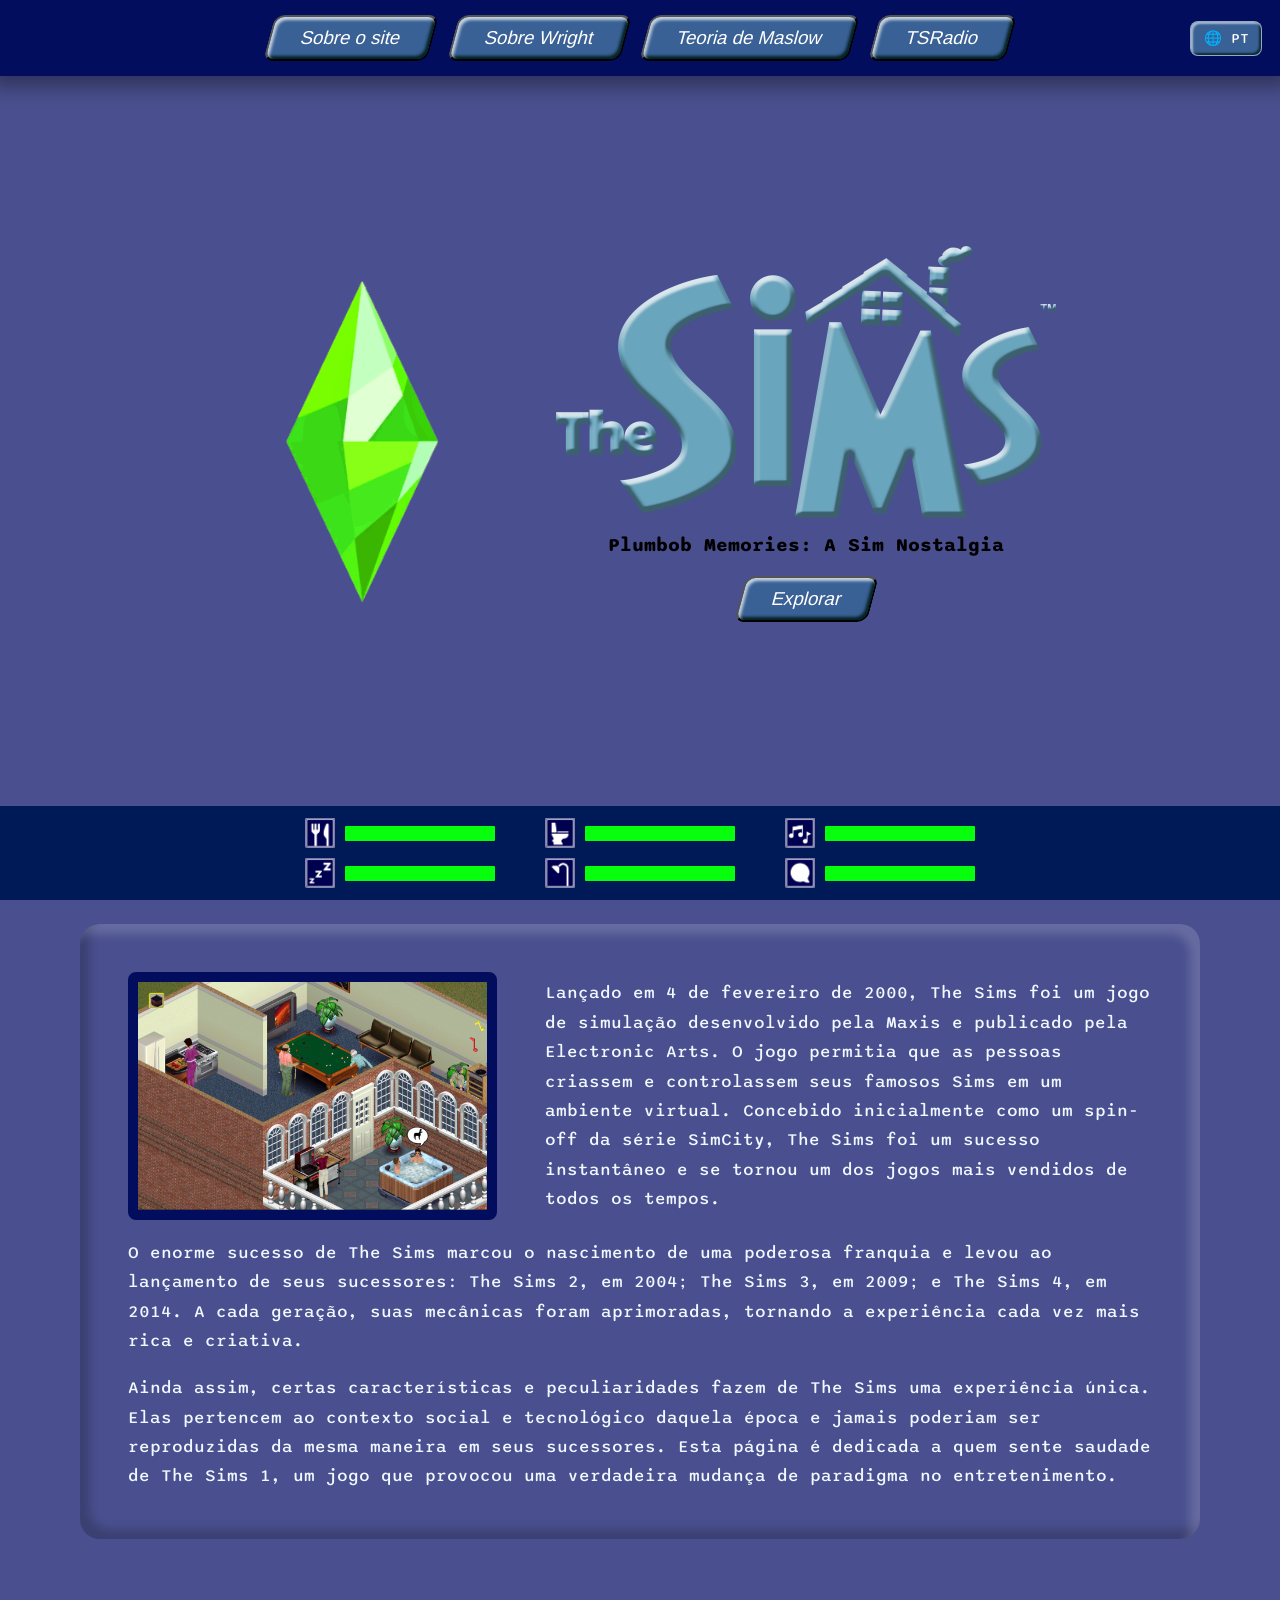
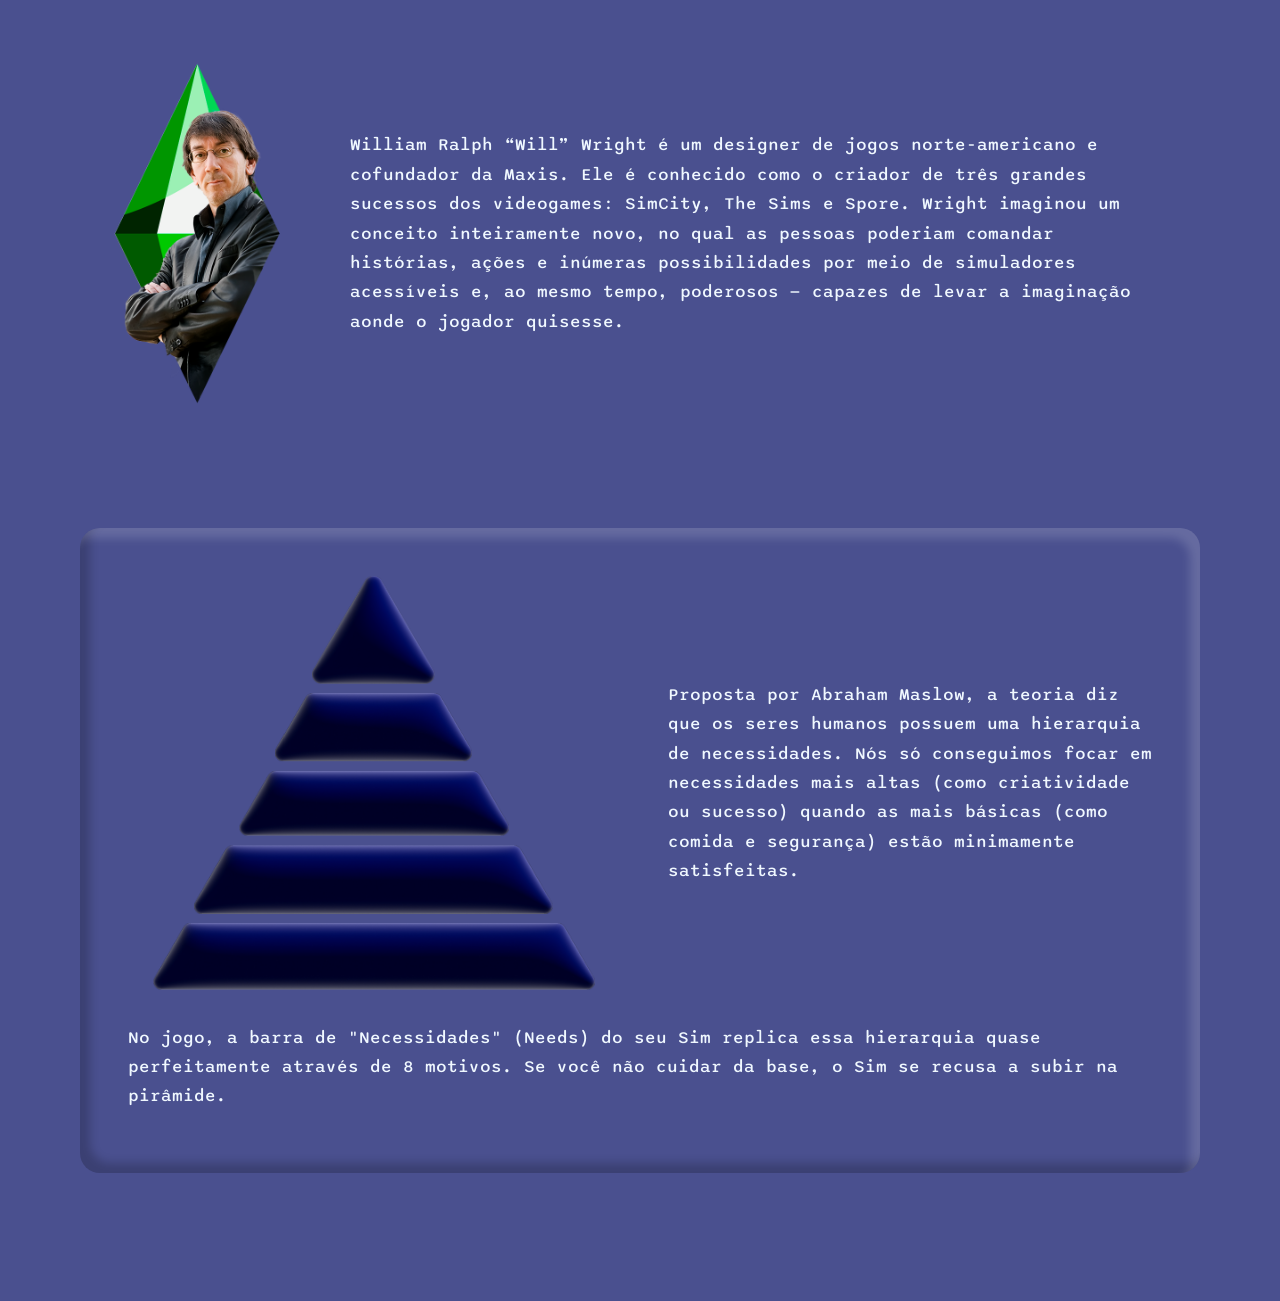
==== commit 04b3cb61: "adding Maslow Theory's module on the project and improving gitignore" ====
--- a/index.html
+++ b/index.html
@@ -58,6 +58,30 @@
         <p data-i18n="content.wright"></p>
     </div>
 
+    <div id="module" class="module modMaslow">
+        <section class="section">
+            <div
+                class="maslowPyramid"
+                role="img"
+                data-i18n-aria-label="content.maslow.pyramidAlt"
+            >
+                <img src="assets/images/maslow/maslow-1.png" class="maslowStep maslowStep1" alt="">
+                <img src="assets/images/maslow/maslow-2.png" class="maslowStep maslowStep2" alt="">
+                <img src="assets/images/maslow/maslow-3.png" class="maslowStep maslowStep3" alt="">
+                <img src="assets/images/maslow/maslow-4.png" class="maslowStep maslowStep4" alt="">
+                <img src="assets/images/maslow/maslow-5.png" class="maslowStep maslowStep5" alt="">
+            </div>
+            <div class="maslowParagraphs">
+                <p class="maslowParagraph1a" data-i18n="content.maslow.paragraph1a"></p>
+                <p class="maslowParagraph2a" data-i18n="content.maslow.paragraph2a"></p>
+            </div>
+        </section>
+        <div class="maslowParagraphsBottom">
+            <p class="maslowParagraph1b" data-i18n="content.maslow.paragraph1b"></p>
+            <p class="maslowParagraph2b" data-i18n="content.maslow.paragraph2b"></p>
+        </div>
+    </div>
+
     <div id="alerta" class="alert" role="dialog" aria-modal="true" aria-labelledby="alert-message" style="display:none">
         <div class="alert-row">
             <img
--- a/styles/main.css
+++ b/styles/main.css
@@ -254,6 +254,103 @@
     filter: drop-shadow(0 0 20px rgb(0, 255, 38));
 }
 
+.maslowPyramid {
+    display: flex;
+    flex: 0 0 48%;
+    width: 48%;
+    min-width: 260px;
+    max-width: 520px;
+    flex-direction: column;
+    align-items: center;
+    justify-content: center;
+    gap: clamp(5px, 0.8vw, 9px);
+}
+
+.maslowStep {
+    position: relative;
+    display: block;
+    height: auto;
+    object-fit: contain;
+    transform-origin: center;
+    transition: transform 0.35s ease, filter 0.35s ease;
+}
+
+.maslowStep:hover {
+    z-index: 10;
+    transform: scale(1.04);
+    filter: brightness(1.05) drop-shadow(0 0 10px rgba(7, 255, 13, 0.45));
+}
+
+.maslowStep1 {
+    z-index: 5;
+    width: 25%;
+}
+
+.maslowStep2 {
+    z-index: 4;
+    width: 40%;
+}
+
+.maslowStep3 {
+    z-index: 3;
+    width: 55%;
+}
+
+.maslowStep4 {
+    z-index: 2;
+    width: 73%;
+}
+
+.maslowStep5 {
+    z-index: 1;
+    width: 90%;
+}
+
+.maslowParagraphs {
+    display: grid;
+    flex: 1 1 0;
+    min-width: 0;
+}
+
+.maslowParagraphsBottom {
+    display: grid;
+}
+
+.maslowParagraphs > p,
+.maslowParagraphsBottom > p {
+    grid-area: 1 / 1;
+    align-self: center;
+    transition: opacity 0.4s ease, visibility 0s linear;
+}
+
+.maslowParagraph1a,
+.maslowParagraph1b {
+    visibility: visible;
+    opacity: 1;
+    transition-delay: 0s, 0s;
+}
+
+.maslowParagraph2a,
+.maslowParagraph2b {
+    visibility: hidden;
+    opacity: 0;
+    transition-delay: 0s, 0.4s;
+}
+
+.modMaslow:has(.maslowStep5:hover) .maslowParagraph1a,
+.modMaslow:has(.maslowStep5:hover) .maslowParagraph1b {
+    visibility: hidden;
+    opacity: 0;
+    transition-delay: 0s, 0.4s;
+}
+
+.modMaslow:has(.maslowStep5:hover) .maslowParagraph2a,
+.modMaslow:has(.maslowStep5:hover) .maslowParagraph2b {
+    visibility: visible;
+    opacity: 1;
+    transition-delay: 0s, 0s;
+}
+
 @media (max-width: 1100px) {
     :root {
         --header-space: 70px;
@@ -299,6 +396,13 @@
         width: 100%;
         min-width: 0;
         max-width: 520px;
+        align-self: center;
+    }
+
+    .maslowPyramid {
+        width: 100%;
+        min-width: 0;
+        max-width: 620px;
         align-self: center;
     }
 
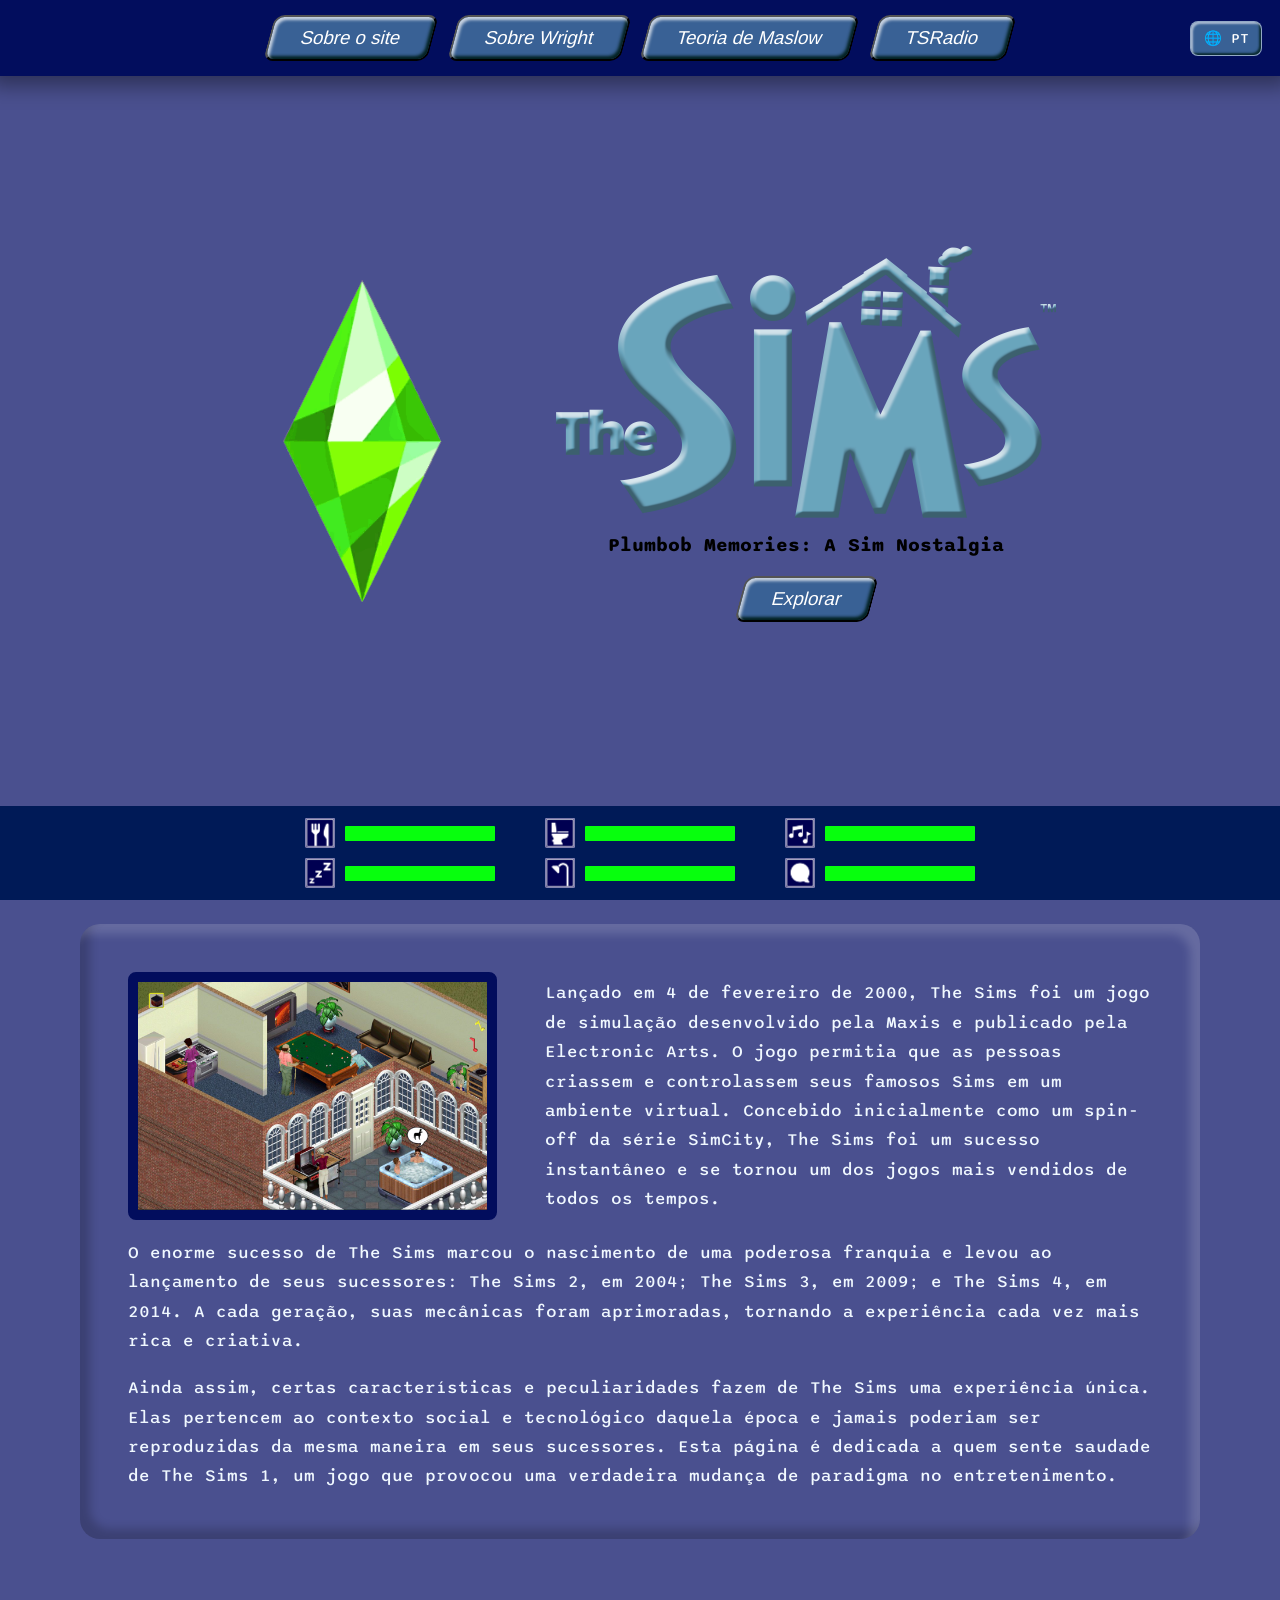
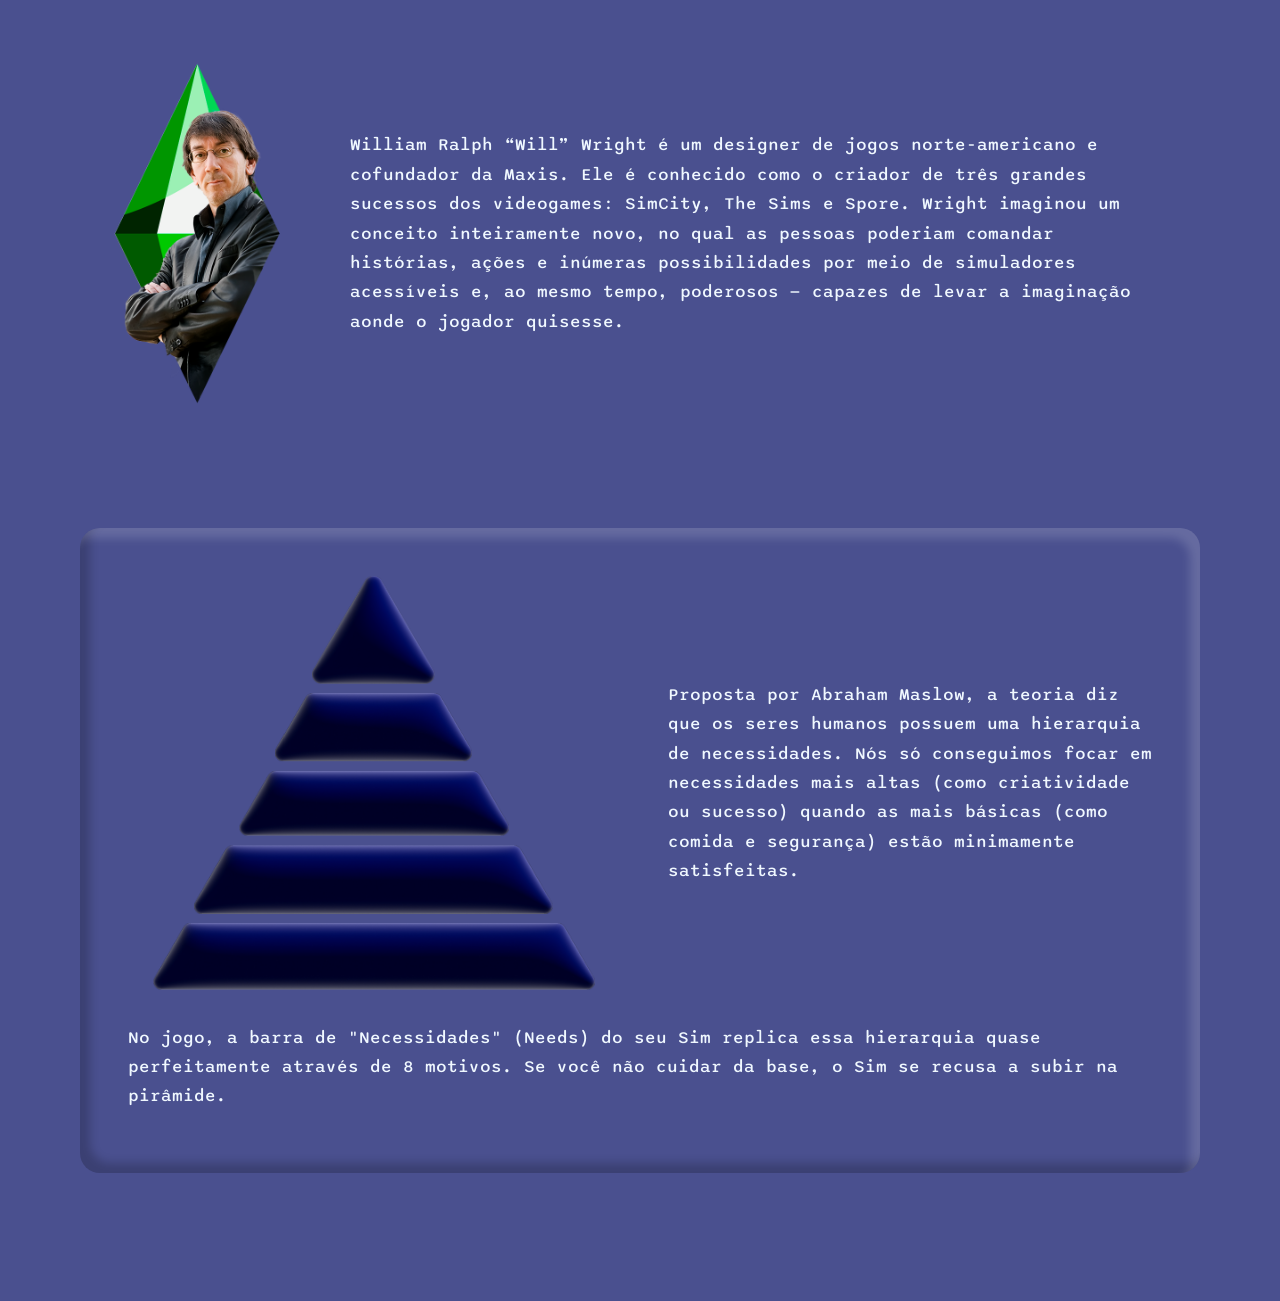
==== commit f6fb8203: "Maslow session improvement and soundFX increased" ====
--- a/index.html
+++ b/index.html
@@ -74,11 +74,19 @@
             <div class="maslowParagraphs">
                 <p class="maslowParagraph1a" data-i18n="content.maslow.paragraph1a"></p>
                 <p class="maslowParagraph2a" data-i18n="content.maslow.paragraph2a"></p>
+                <p class="maslowParagraph3a" data-i18n="content.maslow.paragraph3a"></p>
+                <p class="maslowParagraph4a" data-i18n="content.maslow.paragraph4a"></p>
+                <p class="maslowParagraph5a" data-i18n="content.maslow.paragraph5a"></p>
+                <p class="maslowParagraph6a" data-i18n="content.maslow.paragraph6a"></p>
             </div>
         </section>
         <div class="maslowParagraphsBottom">
             <p class="maslowParagraph1b" data-i18n="content.maslow.paragraph1b"></p>
             <p class="maslowParagraph2b" data-i18n="content.maslow.paragraph2b"></p>
+            <p class="maslowParagraph3b" data-i18n="content.maslow.paragraph3b"></p>
+            <p class="maslowParagraph4b" data-i18n="content.maslow.paragraph4b"></p>
+            <p class="maslowParagraph5b" data-i18n="content.maslow.paragraph5b"></p>
+            <p class="maslowParagraph6b" data-i18n="content.maslow.paragraph6b"></p>
         </div>
     </div>
 
@@ -96,7 +104,14 @@
 
     <div id="alert-border" class="alert-border" style="display:none"></div>
 
+    <audio
+        id="launcherSong"
+        src="assets/audio/launcherSong.mp3"
+        preload="auto"
+    ></audio>
+
     <script src="scripts/i18n.js"></script>
+    <script src="scripts/audio.js"></script>
     <script src="scripts/alert.js"></script>
     <script src="scripts/navigation.js"></script>
     <script src="scripts/mood-controller.js"></script>
--- a/styles/main.css
+++ b/styles/main.css
@@ -331,21 +331,62 @@
 }
 
 .maslowParagraph2a,
-.maslowParagraph2b {
+.maslowParagraph2b,
+.maslowParagraph3a,
+.maslowParagraph3b,
+.maslowParagraph4a,
+.maslowParagraph4b,
+.maslowParagraph5a,
+.maslowParagraph5b,
+.maslowParagraph6a,
+.maslowParagraph6b {
     visibility: hidden;
     opacity: 0;
     transition-delay: 0s, 0.4s;
 }
 
-.modMaslow:has(.maslowStep5:hover) .maslowParagraph1a,
-.modMaslow:has(.maslowStep5:hover) .maslowParagraph1b {
+.modMaslow:has(.maslowStep:hover) .maslowParagraph1a,
+.modMaslow:has(.maslowStep:hover) .maslowParagraph1b {
     visibility: hidden;
     opacity: 0;
     transition-delay: 0s, 0.4s;
 }
 
+/* Base da pirâmide */
 .modMaslow:has(.maslowStep5:hover) .maslowParagraph2a,
 .modMaslow:has(.maslowStep5:hover) .maslowParagraph2b {
+    visibility: visible;
+    opacity: 1;
+    transition-delay: 0s, 0s;
+}
+
+/* Segundo nível */
+.modMaslow:has(.maslowStep4:hover) .maslowParagraph3a,
+.modMaslow:has(.maslowStep4:hover) .maslowParagraph3b {
+    visibility: visible;
+    opacity: 1;
+    transition-delay: 0s, 0s;
+}
+
+/* Terceiro nível */
+.modMaslow:has(.maslowStep3:hover) .maslowParagraph4a,
+.modMaslow:has(.maslowStep3:hover) .maslowParagraph4b {
+    visibility: visible;
+    opacity: 1;
+    transition-delay: 0s, 0s;
+}
+
+/* Quarto nível */
+.modMaslow:has(.maslowStep2:hover) .maslowParagraph5a,
+.modMaslow:has(.maslowStep2:hover) .maslowParagraph5b {
+    visibility: visible;
+    opacity: 1;
+    transition-delay: 0s, 0s;
+}
+
+/* Topo da pirâmide */
+.modMaslow:has(.maslowStep1:hover) .maslowParagraph6a,
+.modMaslow:has(.maslowStep1:hover) .maslowParagraph6b {
     visibility: visible;
     opacity: 1;
     transition-delay: 0s, 0s;
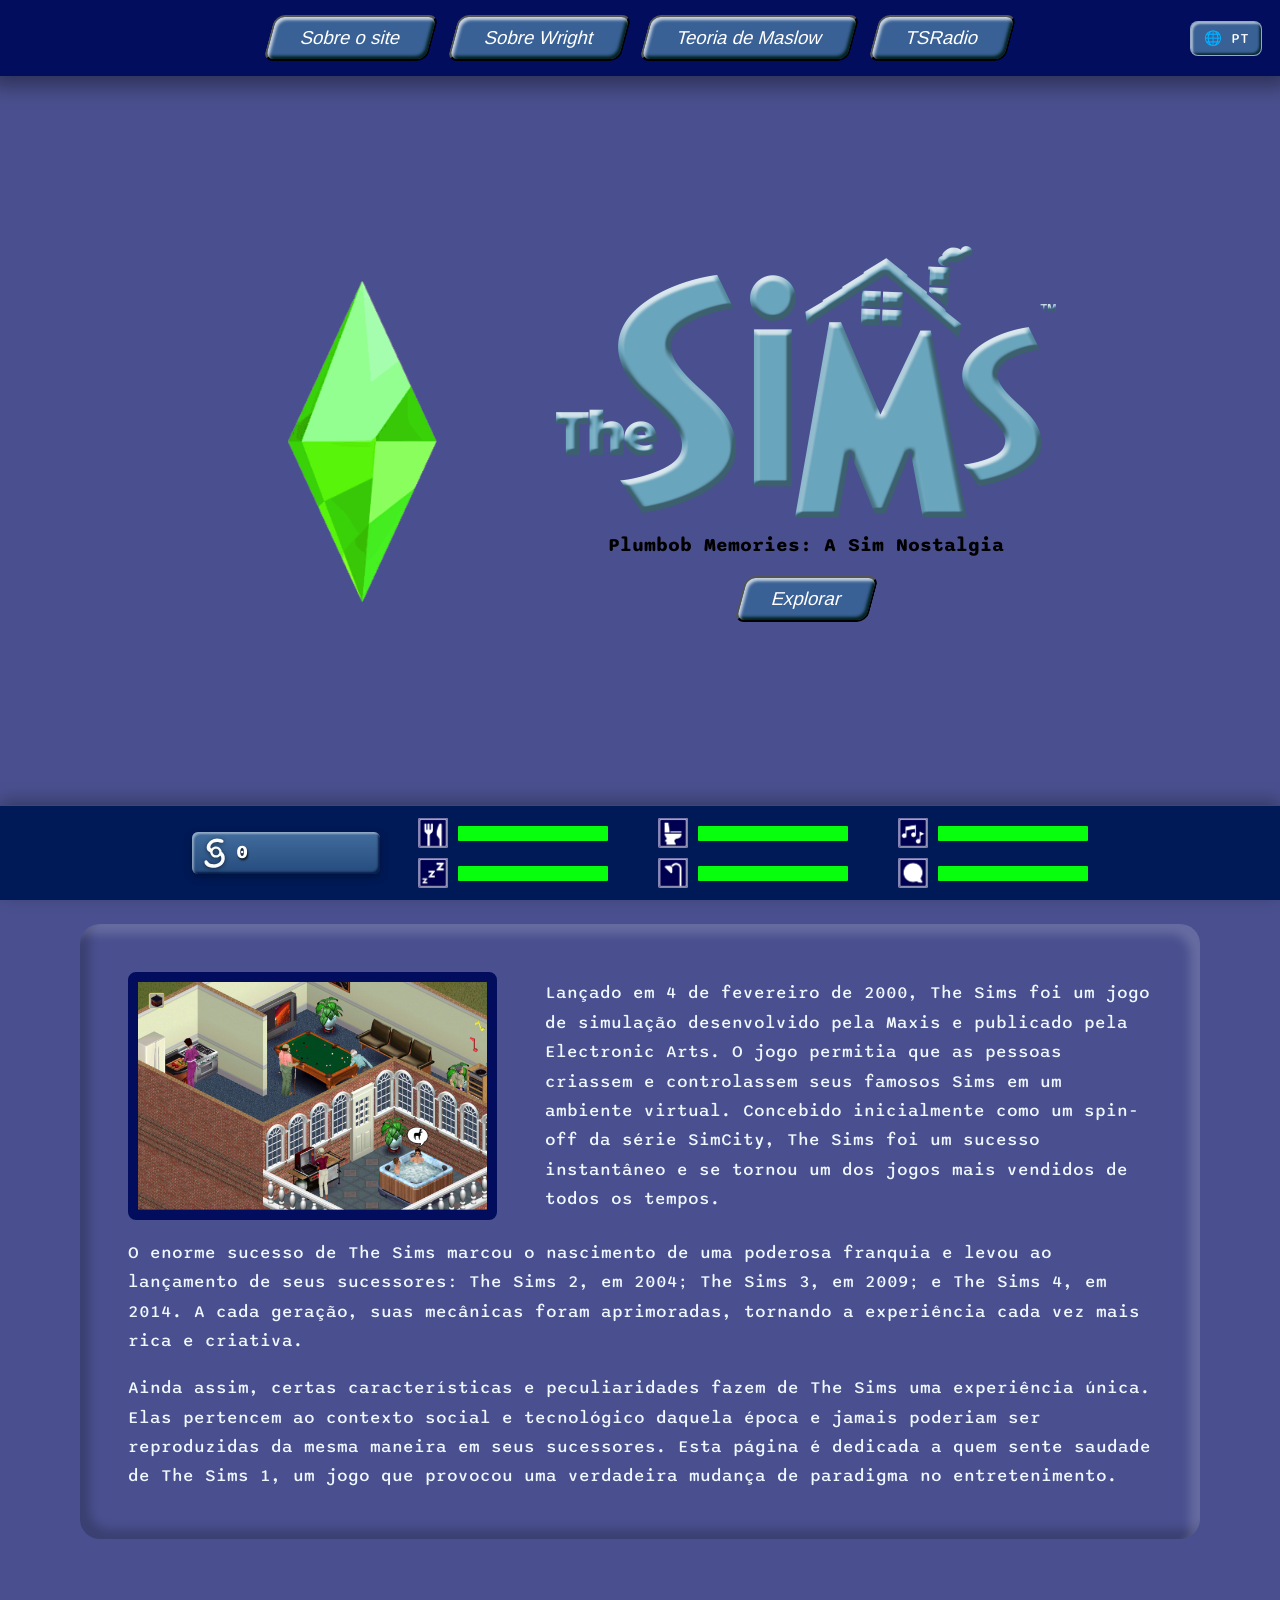
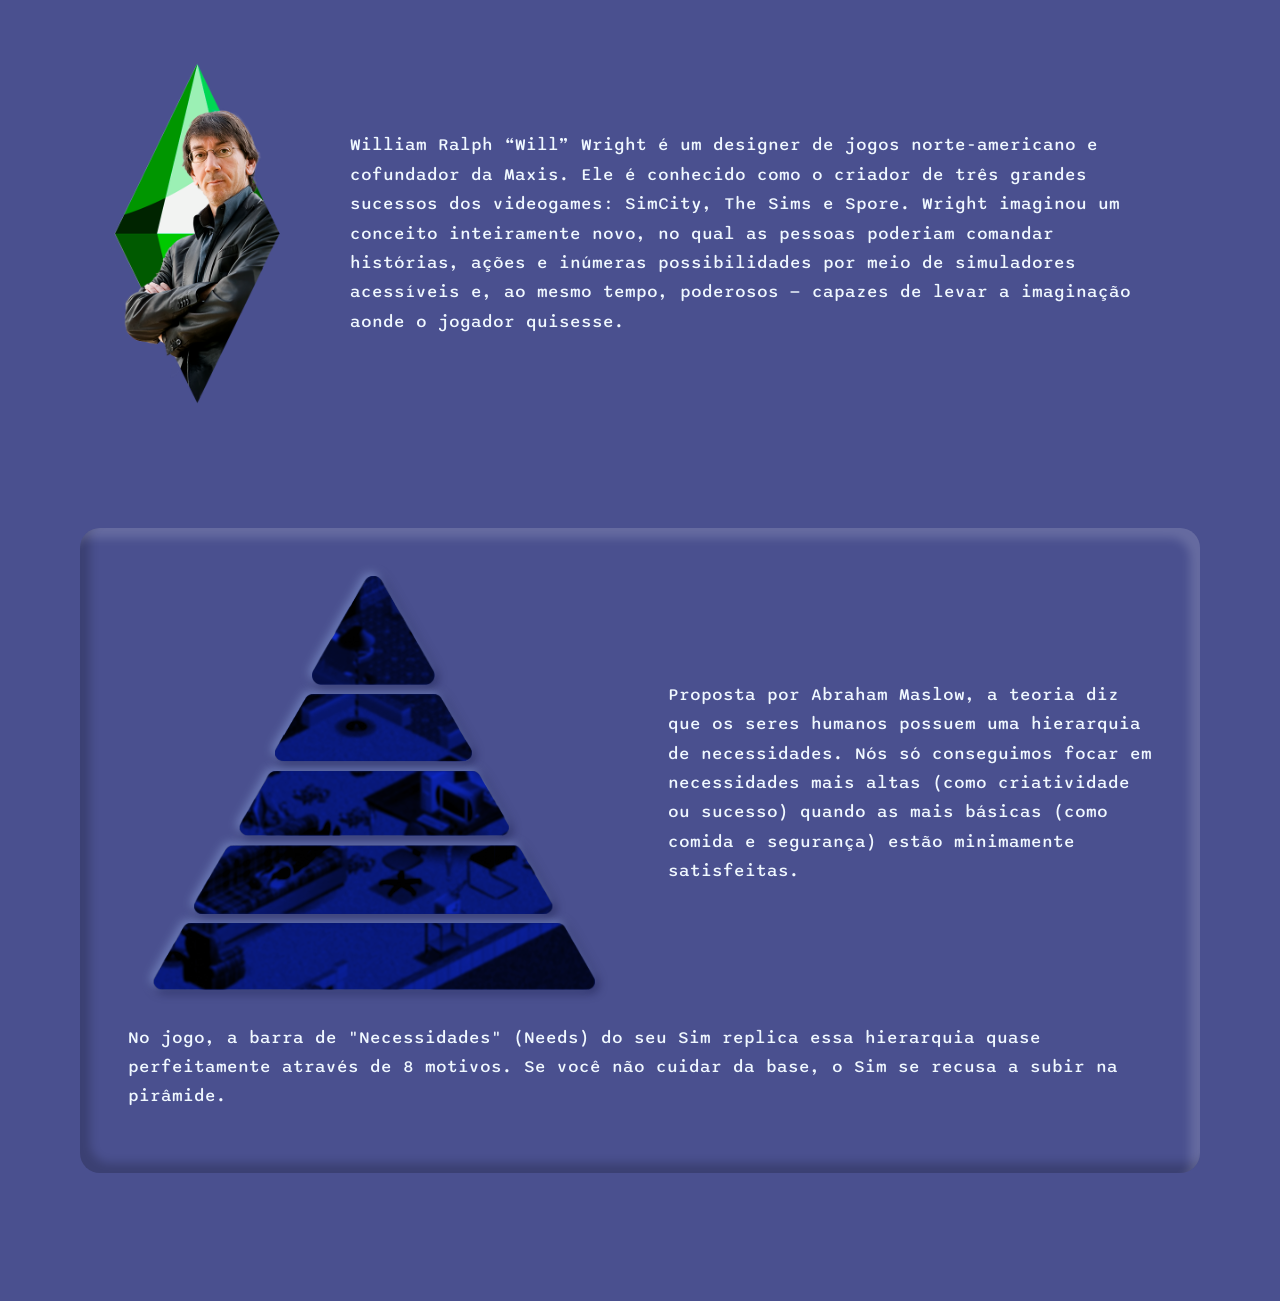
==== commit bff63218: "sessão simoleon e responsividade implementada" ====
--- a/index.html
+++ b/index.html
@@ -65,11 +65,21 @@
                 role="img"
                 data-i18n-aria-label="content.maslow.pyramidAlt"
             >
-                <img src="assets/images/maslow/maslow-1.png" class="maslowStep maslowStep1" alt="">
-                <img src="assets/images/maslow/maslow-2.png" class="maslowStep maslowStep2" alt="">
-                <img src="assets/images/maslow/maslow-3.png" class="maslowStep maslowStep3" alt="">
-                <img src="assets/images/maslow/maslow-4.png" class="maslowStep maslowStep4" alt="">
-                <img src="assets/images/maslow/maslow-5.png" class="maslowStep maslowStep5" alt="">
+                <div class="maslowStep maslowStep1">
+                    <img src="assets/images/maslow/maslow-1.png" alt="">
+                </div>
+                <div class="maslowStep maslowStep2">
+                    <img src="assets/images/maslow/maslow-2.png" alt="">
+                </div>
+                <div class="maslowStep maslowStep3">
+                    <img src="assets/images/maslow/maslow-3.png" alt="">
+                </div>
+                <div class="maslowStep maslowStep4">
+                    <img src="assets/images/maslow/maslow-4.png" alt="">
+                </div>
+                <div class="maslowStep maslowStep5">
+                    <img src="assets/images/maslow/maslow-5.png" alt="">
+                </div>
             </div>
             <div class="maslowParagraphs">
                 <p class="maslowParagraph1a" data-i18n="content.maslow.paragraph1a"></p>
@@ -116,6 +126,7 @@
     <script src="scripts/navigation.js"></script>
     <script src="scripts/mood-controller.js"></script>
     <script src="scripts/moods.js"></script>
+    <script src="scripts/simoleons.js"></script>
     <script>
         async function initializePage() {
             const container = document.getElementById('header-footer');
@@ -132,6 +143,7 @@
                 await initializeI18n();
                 initializeNavigation();
                 initializeMoods();
+                initializeSimoleons();
                 applyTranslations();
             } catch (error) {
                 console.error('Não foi possível inicializar a página:', error);
--- a/styles/main.css
+++ b/styles/main.css
@@ -255,6 +255,24 @@
 }
 
 .maslowPyramid {
+    /* Controles da imagem sobreposta */
+    --maslow-background-opacity: 1.0;
+    --maslow-background-saturation: 0.0;
+    --maslow-background-brightness: 0.75;
+    --maslow-background-contrast: 1.5;
+    --maslow-background-blur: 1px;
+    --maslow-background-blend-mode: overlay;
+    --maslow-background-size: 150cqw;
+    --maslow-background-position-x: center;
+    --maslow-background-offset-y: 0cqw;
+
+    /* Controles do relevo (use opacidade 0 para desligar) */
+    --maslow-bevel-opacity: 0.42;
+    --maslow-bevel-size: 3px;
+    --maslow-bevel-softness: 5px;
+    --maslow-pyramid-gap: clamp(5px, 0.8vw, 9px);
+
+    container-type: inline-size;
     display: flex;
     flex: 0 0 48%;
     width: 48%;
@@ -263,45 +281,144 @@
     flex-direction: column;
     align-items: center;
     justify-content: center;
-    gap: clamp(5px, 0.8vw, 9px);
+    gap: var(--maslow-pyramid-gap);
 }
 
 .maslowStep {
     position: relative;
     display: block;
-    height: auto;
-    object-fit: contain;
+    filter:
+        drop-shadow(
+            calc(0px - var(--maslow-bevel-size))
+            calc(0px - var(--maslow-bevel-size))
+            var(--maslow-bevel-softness)
+            rgb(166 196 255 / var(--maslow-bevel-opacity))
+        )
+        drop-shadow(
+            var(--maslow-bevel-size)
+            var(--maslow-bevel-size)
+            var(--maslow-bevel-softness)
+            rgb(0 3 45 / var(--maslow-bevel-opacity))
+        );
     transform-origin: center;
     transition: transform 0.35s ease, filter 0.35s ease;
+}
+
+.maslowStep > img {
+    position: relative;
+    z-index: 1;
+    display: block;
+    width: 100%;
+    height: auto;
+    opacity: 0;
+}
+
+.maslowStep::before {
+    position: absolute;
+    inset: 0;
+    z-index: 1;
+    background: #071775;
+    content: "";
+    pointer-events: none;
+    -webkit-mask-image: var(--maslow-step-mask);
+    -webkit-mask-position: center;
+    -webkit-mask-repeat: no-repeat;
+    -webkit-mask-size: 100% 100%;
+    mask-image: var(--maslow-step-mask);
+    mask-position: center;
+    mask-repeat: no-repeat;
+    mask-size: 100% 100%;
+}
+
+.maslowStep::after {
+    position: absolute;
+    inset: 0;
+    z-index: 2;
+    background-image: url("../assets/images/maslow/maslow-background.jpg");
+    background-repeat: no-repeat;
+    background-position:
+        var(--maslow-background-position-x)
+        calc(var(--maslow-step-background-y) + var(--maslow-background-offset-y));
+    background-size: var(--maslow-background-size) auto;
+    content: "";
+    filter:
+        blur(var(--maslow-background-blur))
+        saturate(var(--maslow-background-saturation))
+        brightness(var(--maslow-background-brightness))
+        contrast(var(--maslow-background-contrast));
+    mix-blend-mode: var(--maslow-background-blend-mode);
+    opacity: var(--maslow-background-opacity);
+    pointer-events: none;
+    -webkit-mask-image: var(--maslow-step-mask);
+    -webkit-mask-position: center;
+    -webkit-mask-repeat: no-repeat;
+    -webkit-mask-size: 100% 100%;
+    mask-image: var(--maslow-step-mask);
+    mask-position: center;
+    mask-repeat: no-repeat;
+    mask-size: 100% 100%;
 }
 
 .maslowStep:hover {
     z-index: 10;
     transform: scale(1.04);
-    filter: brightness(1.05) drop-shadow(0 0 10px rgba(7, 255, 13, 0.45));
+    filter:
+        brightness(1.05)
+        drop-shadow(
+            calc(0px - var(--maslow-bevel-size))
+            calc(0px - var(--maslow-bevel-size))
+            var(--maslow-bevel-softness)
+            rgb(166 196 255 / var(--maslow-bevel-opacity))
+        )
+        drop-shadow(
+            var(--maslow-bevel-size)
+            var(--maslow-bevel-size)
+            var(--maslow-bevel-softness)
+            rgb(0 3 45 / var(--maslow-bevel-opacity))
+        )
+        drop-shadow(0 0 10px rgba(7, 255, 13, 0.45));
 }
 
 .maslowStep1 {
+    --maslow-step-mask: url("../assets/images/maslow/maslow-1.png");
+    --maslow-step-background-y: 0cqw;
+
     z-index: 5;
     width: 25%;
 }
 
 .maslowStep2 {
+    --maslow-step-mask: url("../assets/images/maslow/maslow-2.png");
+    --maslow-step-background-y:
+        calc(-22.136cqw - var(--maslow-pyramid-gap));
+
     z-index: 4;
     width: 40%;
 }
 
 .maslowStep3 {
+    --maslow-step-mask: url("../assets/images/maslow/maslow-3.png");
+    --maslow-step-background-y:
+        calc(-36.093cqw - var(--maslow-pyramid-gap) - var(--maslow-pyramid-gap));
+
     z-index: 3;
     width: 55%;
 }
 
 .maslowStep4 {
+    --maslow-step-mask: url("../assets/images/maslow/maslow-4.png");
+    --maslow-step-background-y:
+        calc(-49.279cqw - var(--maslow-pyramid-gap) - var(--maslow-pyramid-gap) - var(--maslow-pyramid-gap));
+
     z-index: 2;
     width: 73%;
 }
 
 .maslowStep5 {
+    --maslow-step-mask: url("../assets/images/maslow/maslow-5.png");
+    --maslow-step-background-y:
+        calc(-63.338cqw - var(--maslow-pyramid-gap) - var(--maslow-pyramid-gap) - var(--maslow-pyramid-gap) - var(--maslow-pyramid-gap));
+
     z-index: 1;
     width: 90%;
 }
@@ -452,37 +569,77 @@
     }
 }
 
+@media (max-width: 760px) {
+    :root {
+        --header-space: 96px;
+        --footer-space: 154px;
+    }
+
+    .head {
+        display: grid;
+        grid-template-columns: minmax(0, 1fr) auto;
+        gap: 10px;
+        min-height: 82px;
+        padding: 7px 10px;
+    }
+
+    .nav-links {
+        display: grid;
+        grid-template-columns: repeat(2, minmax(0, 1fr));
+        gap: 5px 8px;
+        width: 100%;
+        max-width: none;
+        padding-inline: 4px;
+        overflow: visible;
+    }
+
+    .head .btn {
+        display: flex;
+        align-items: center;
+        justify-content: center;
+        width: 100%;
+        min-width: 0;
+        min-height: 30px;
+        margin: 0;
+        padding: 6px 10px;
+        font-size: clamp(0.68rem, 1.8vw, 0.78rem);
+        line-height: 1.15;
+        text-align: center;
+    }
+
+    .language-picker {
+        position: relative;
+        right: auto;
+        justify-self: end;
+    }
+
+    .language-toggle {
+        min-width: 64px;
+        padding: 8px 7px;
+    }
+}
+
 @media (max-width: 640px) {
     :root {
         --header-space: 90px;
-        --footer-space: 128px;
+        --footer-space: 166px;
     }
 
     .head {
-        gap: 6px;
+        gap: 8px;
         min-height: 78px;
         padding: 6px 8px;
     }
 
     .nav-links {
-        display: grid;
-        flex: 1 1 auto;
-        grid-template-columns: repeat(2, max-content);
-        gap: 4px 6px;
-        max-width: none;
-        overflow: visible;
+        grid-template-columns: repeat(2, minmax(0, 1fr));
+        gap: 4px 7px;
+        padding-inline: 3px;
     }
 
     .head .btn {
-        margin: 0;
         padding: 6px 9px;
         font-size: clamp(0.64rem, 2.8vw, 0.74rem);
-    }
-
-    .language-picker {
-        position: relative;
-        right: auto;
-        flex: 0 0 auto;
     }
 
     .language-toggle {
@@ -562,12 +719,13 @@
     }
 
     .head {
-        gap: 4px;
+        gap: 6px;
         padding-inline: 5px;
     }
 
     .nav-links {
-        gap: 3px 4px;
+        gap: 3px 6px;
+        padding-inline: 2px;
     }
 
     .head .btn {
--- a/styles/moods.css
+++ b/styles/moods.css
@@ -1,7 +1,8 @@
 .moodContainer {
-    width: 100%;
-    display: flex;
+    display: flex;
+    flex: 0 1 auto;
     justify-content: center;
+    width: auto;
 }
 
 .mood-grid {
@@ -85,8 +86,74 @@
     display: flex;
     align-items: center;
     justify-content: center;
+    gap: clamp(20px, 3vw, 42px);
     padding: 12px clamp(16px, 4vw, 40px);
+    border-top: 1px solid rgba(135, 171, 214, 0.35);
     background-color: #001a57;
+    box-shadow: 0 -5px 16px rgba(0, 0, 0, 0.28);
+}
+
+.simoleon-wallet {
+    display: flex;
+    flex: 0 0 auto;
+    align-items: center;
+    gap: 10px;
+    min-width: 170px;
+    padding: 6px 12px;
+    border-radius: 6px;
+    background: linear-gradient(180deg, #426d9d 0%, #254b7d 100%);
+    box-shadow:
+        inset 2px 2px 2px rgba(255, 255, 255, 0.42),
+        inset -2px -2px 2px rgba(0, 17, 61, 0.8),
+        0 3px 8px rgba(0, 0, 0, 0.3);
+}
+
+.simoleon-icon {
+    display: block;
+    width: 22px;
+    height: 30px;
+    object-fit: contain;
+    filter:
+        invert(78%)
+        sepia(91%)
+        saturate(0%)
+        hue-rotate(69deg)
+        brightness(102%)
+        contrast(109%)
+        drop-shadow(0 1px 2px rgba(0, 0, 0, 0.55));
+}
+
+.simoleon-amount {
+    min-width: 11ch;
+    color: #ffffff;
+    font-size: clamp(1rem, 1.6vw, 1.22rem);
+    font-weight: 700;
+    font-variant-numeric: tabular-nums;
+    line-height: 1;
+    text-align: left;
+    text-shadow: 1px 2px 2px rgba(0, 0, 0, 0.75);
+}
+
+.simoleon-wallet.is-gaining .simoleon-amount {
+    animation: simoleon-gain 0.45s ease;
+}
+
+.simoleon-wallet.is-losing .simoleon-amount {
+    animation: simoleon-loss 0.45s ease;
+}
+
+@keyframes simoleon-gain {
+    50% {
+        color: #7dff64;
+        transform: scale(1.07);
+    }
+}
+
+@keyframes simoleon-loss {
+    50% {
+        color: #ff7777;
+        transform: scale(1.07);
+    }
 }
 
 @media (max-width: 900px) {
@@ -100,15 +167,39 @@
     }
 }
 
+@media (max-width: 760px) {
+    #footerZone {
+        display: grid;
+        grid-template-columns: minmax(0, 520px);
+        gap: 8px;
+    }
+
+    .simoleon-wallet {
+        justify-self: start;
+        min-width: 158px;
+        padding-block: 4px;
+    }
+
+    .moodContainer,
+    .mood-grid {
+        width: 100%;
+    }
+}
+
 @media (max-width: 640px) {
     #footerZone {
+        grid-template-columns: minmax(0, 440px);
         padding: 9px 12px;
+    }
+
+    .moodContainer {
+        width: 100%;
     }
 
     .mood-grid {
         grid-template-columns: repeat(2, minmax(0, 1fr));
         gap: 8px 14px;
-        width: min(100%, 440px);
+        width: 100%;
     }
 
     .mood-row {
@@ -145,3 +236,10 @@
         gap: 6px;
     }
 }
+
+@media (prefers-reduced-motion: reduce) {
+    .simoleon-wallet.is-gaining .simoleon-amount,
+    .simoleon-wallet.is-losing .simoleon-amount {
+        animation: none;
+    }
+}
